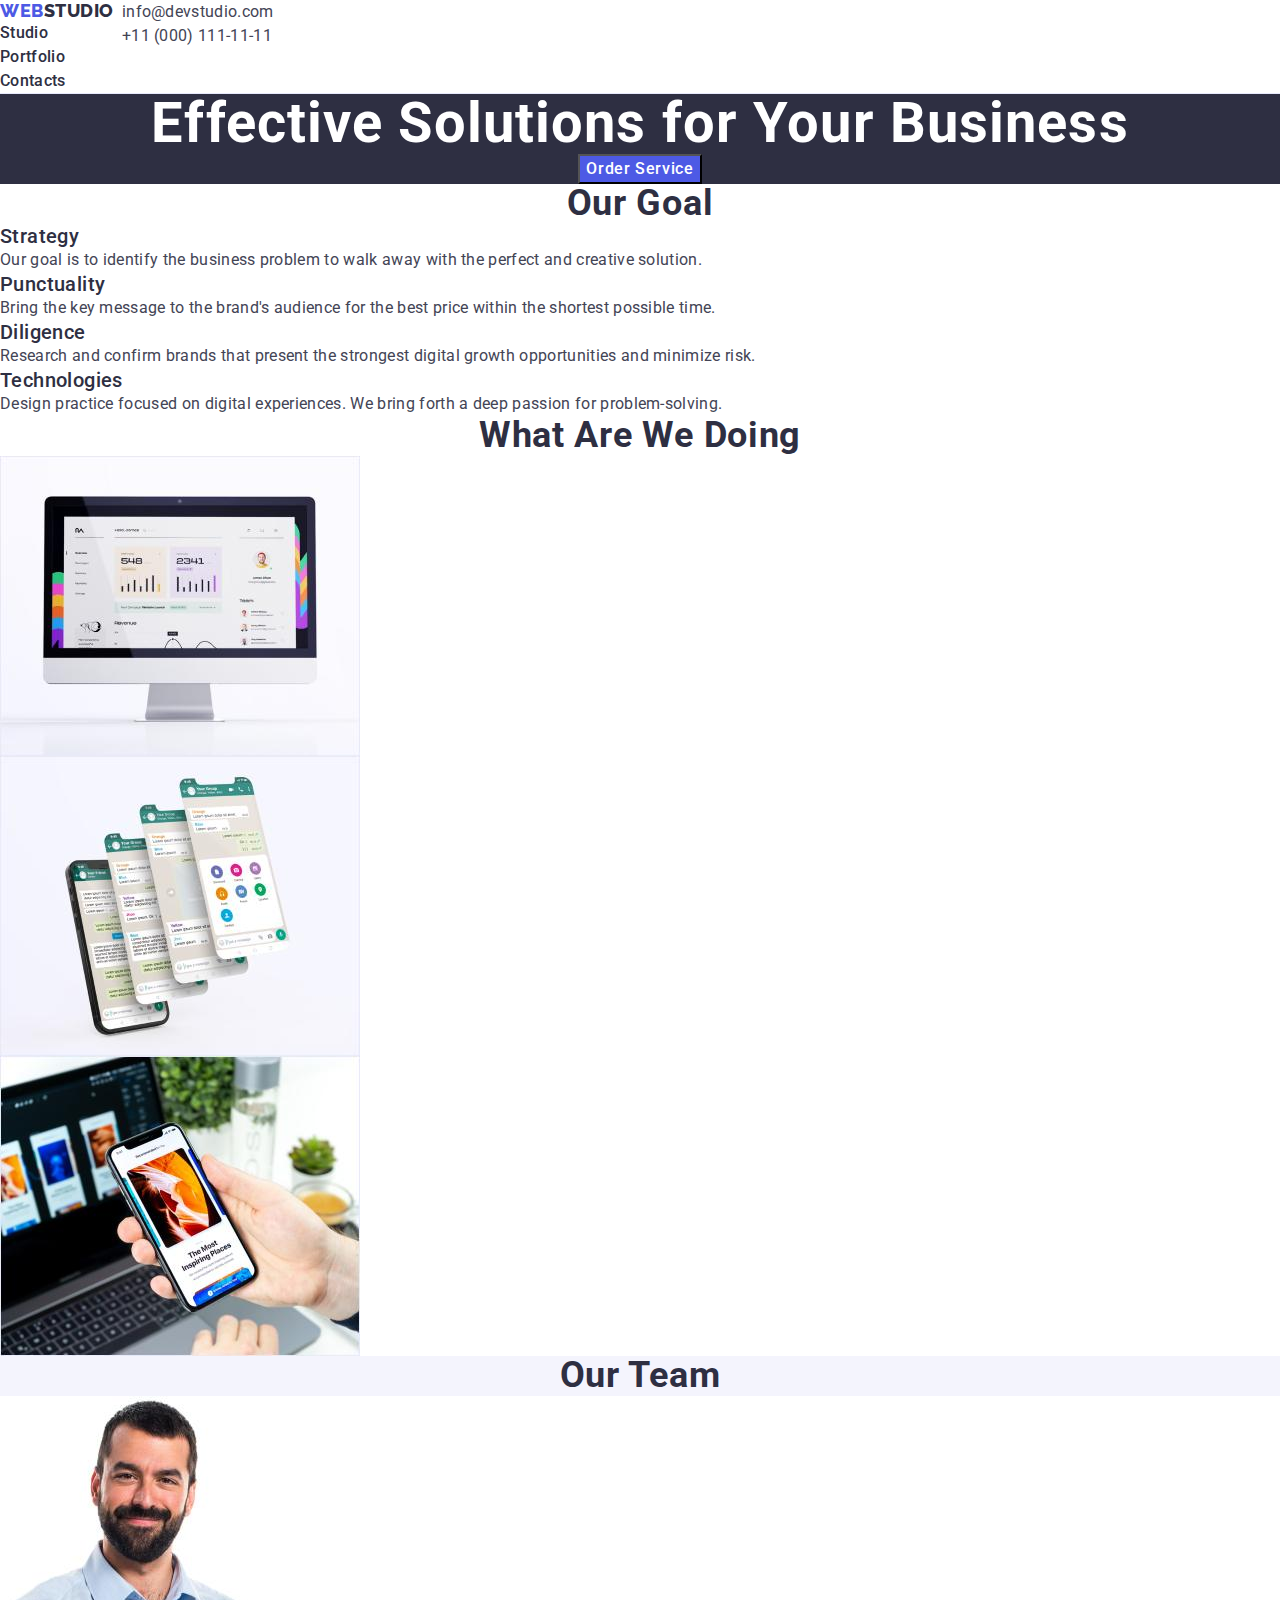
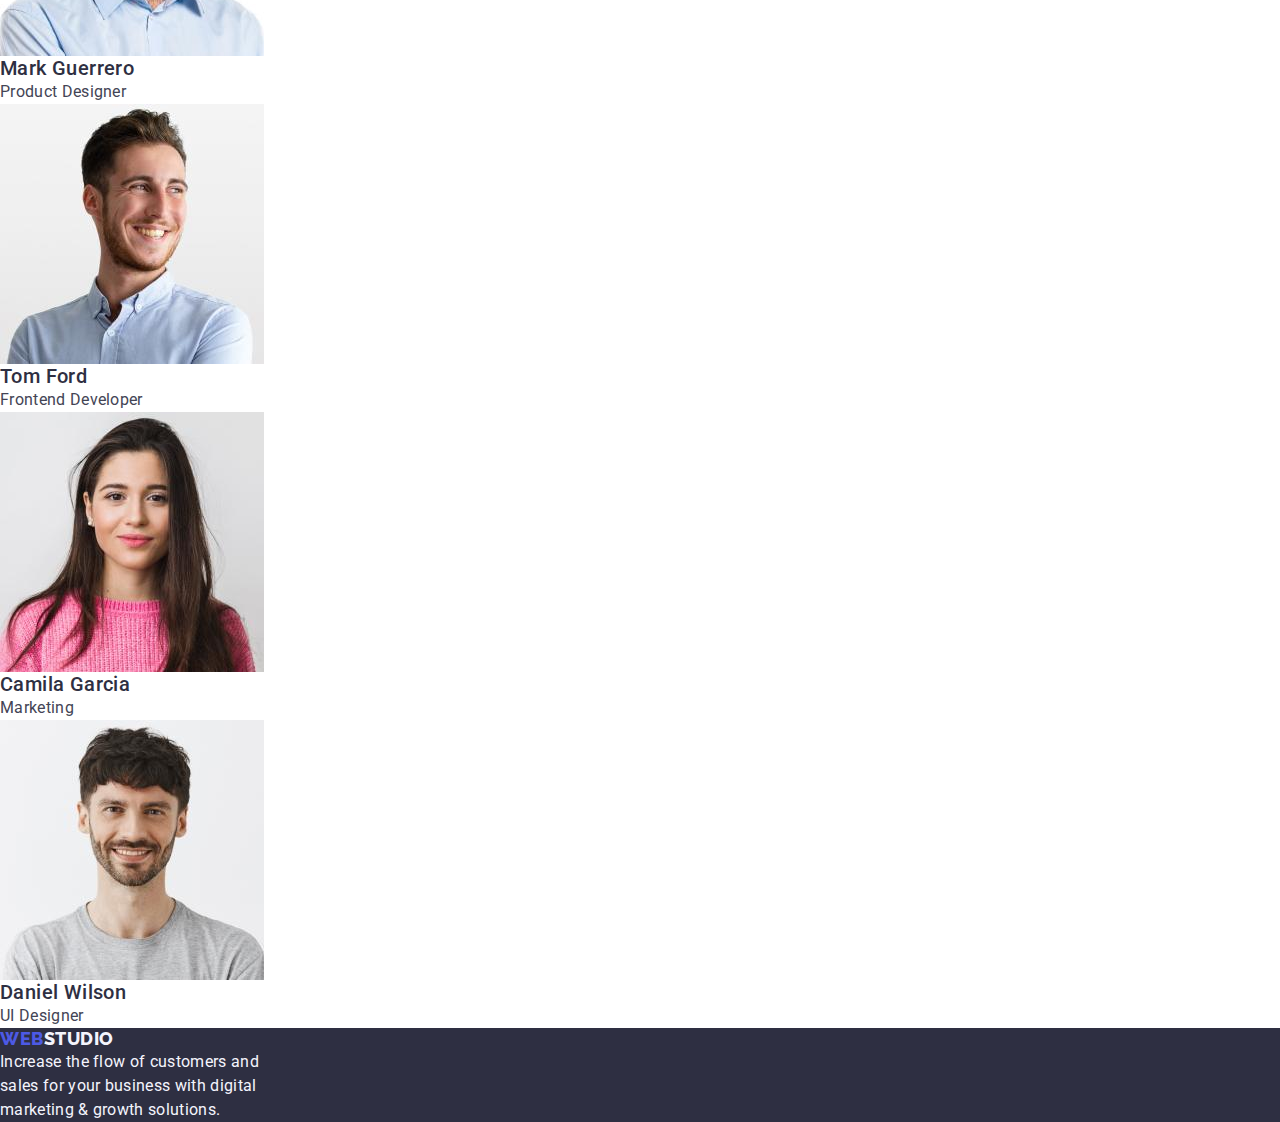
==== index.html @ e7b45175 "test" ====
<!DOCTYPE html>
<html lang="en">
  <head>
    <meta charset="UTF-8" />
    <meta http-equiv="X-UA-Compatible" content="IE=edge" />
    <meta name="viewport" content="width=device-width, initial-scale=1.0" />
    <link rel="preconnect" href="https://fonts.googleapis.com" />
    <link rel="preconnect" href="https://fonts.gstatic.com" crossorigin />
    <link
      href="https://fonts.googleapis.com/css2?family=Raleway:wght@800&family=Roboto:wght@400;500;700;900&display=swap"
      rel="stylesheet"
    />
    <link rel="stylesheet" href="./css/modern-normalize.css" />
    <link rel="stylesheet" href="./css/styles.css" />
    <title>Studio</title>
  </head>
  <body>
    <!-- header -->
    <header>
      <div class="header-navigation-container">
        <nav class="header-nav">
          <!-- logo -->

          <a class="logo-main link" href="./index.html"
            >Web<span class="logo-part-one">Studio</span></a
          >
          <!-- menu -->
          <!-- использовать ли тут меню, или лучше юл? по семантике вроде как лучше меню? -->
          <ul class="list">
            <li class="menu-list">
              <a class="menu-list-properties link" href="./index.html"
                >Studio</a
              >
            </li>
            <li class="menu-list">
              <a class="menu-list-properties link" href="./portfolio.html"
                >Portfolio</a
              >
            </li>
            <li class="menu-list">
              <a class="menu-list-properties link" href="">Contacts</a>
            </li>
          </ul>
        </nav>
        <!-- contacts -->
        <address class="contacts-main">
          <ul class="list">
            <li class="contacts-item">
              <a class="contacts-link link" href="mailto:info@devstudio.com"
                >info@devstudio.com</a
              >
            </li>
            <li class="contacts-item">
              <a class="contacts-link link" href="tel:+110001111111"
                >+11 (000) 111-11-11</a
              >
            </li>
          </ul>
        </address>
      </div>
    </header>

    <!-- block solutions/ welcome page -->
    <main>
      <section class="welcome-page">
        <h1 class="h-one">Effective Solutions for Your Business</h1>
        <!-- <input type="button" value="Order Service" /> -->
        <button class="main-button" type="button">Order Service</button>
      </section>

      <!-- section one goals -->
      <section class="section-one">
        <h2 class="h-two">Our Goal</h2>
        <ul class="list">
          <li>
            <h3 class="h-three">Strategy</h3>
            <p class="goal-p">
              Our goal is to identify the business problem to walk away with the
              perfect and creative solution.
            </p>
          </li>
          <li>
            <h3 class="h-three">Punctuality</h3>
            <p class="goal-p">
              Bring the key message to the brand's audience for the best price
              within the shortest possible time.
            </p>
          </li>
          <li>
            <h3 class="h-three">Diligence</h3>
            <p class="goal-p">
              Research and confirm brands that present the strongest digital
              growth opportunities and minimize risk.
            </p>
          </li>
          <li>
            <h3 class="h-three">Technologies</h3>
            <p class="goal-p">
              Design practice focused on digital experiences. We bring forth a
              deep passion for problem-solving.
            </p>
          </li>
        </ul>
      </section>
      <!-- section two about our job -->
      <!-- по поводу альтов у данных изображений возникают сомнения -->
      <section class="section-two">
        <h2 class="h-two">What are we doing</h2>
        <ul class="images-list list">
          <li class="images-work">
            <img
              src="./images/desktopapp.jpg"
              alt="desktop app"
              width="360"
              height="300"
            />
          </li>
          <li class="images-work">
            <img
              src="./images/mobilesupport.jpg"
              alt="mobile support"
              width="360"
              height="300"
            />
          </li>
          <li class="images-work">
            <img
              src="./images/mobileapp.jpg"
              alt="mobile app"
              width="360"
              height="300"
            />
          </li>
        </ul>
      </section>

      <section class="section-employee">
        <h2 class="h-two">Our Team</h2>
        <ul class="employee-list list">
          <li class="employee-card">
            <img
              src="./images/employeephoto1.jpg"
              alt="Mark Guerrero photo"
              width="264"
              height="260"
            />
            <h3 class="h-three">Mark Guerrero</h3>
            <p class="goal-p">Product Designer</p>
          </li>
          <li class="employee-card">
            <img
              src="./images/employeephoto2.jpg"
              alt="Tom Ford photo"
              width="264"
              height="260"
            />
            <h3 class="h-three">Tom Ford</h3>
            <p class="goal-p">Frontend Developer</p>
          </li>
          <li class="employee-card">
            <img
              src="./images/employeephoto3.jpg"
              alt="Camila Garcia photo"
              width="264"
              height="260"
            />
            <h3 class="h-three">Camila Garcia</h3>
            <p class="goal-p">Marketing</p>
          </li>
          <li class="employee-card">
            <img
              src="./images/employeephoto4.jpg"
              alt="Daniel Wilson photo"
              width="264"
              height="260"
            />
            <h3 class="h-three">Daniel Wilson</h3>
            <p class="goal-p">UI Designer</p>
            <!-- <ul class="social-media-list">
              <li>
                <div class="social-meadia-instagram">
                  <a
                    class="instagram-icon"
                    href="https://www.instagram.com/"
                    target="_blank"
                    ><img src="./images/instagram.svg" alt="instagram logo"
                  /></a>
                </div>
              </li>
              <li>
                <div class="social-meadia-twitter">
                  <a
                    class="instagram-twitter"
                    href="https://www.twitter.com/"
                    target="_blank"
                    ><img src="./images/twitter.svg" alt="twitter logo"
                  /></a>
                </div>
              </li>
              <li>
                <div class="social-meadia-facebook">
                  <a
                    class="instagram-facebook"
                    href="https://www.facebook.com/"
                    target="_blank"
                    ><img src="./images/facebook.svg" alt="facebook logo"
                  /></a>
                </div>
              </li>
              <li>
                <div class="social-meadia-linkedin">
                  <a
                    class="instagram-linkedin"
                    href="https://www.linkedin.com/"
                    target="_blank"
                    ><img src="./images/linkedin.svg" alt="linkedin logo"
                  /></a>
                </div>
              </li>
            </ul> -->
          </li>
        </ul>
      </section>
    </main>

    <footer class="footer-main">
      <a class="logo-main link" href="./index.html"
        >Web<span class="logo-part-one">Studio</span></a
      >

      <p class="footer-text">
        Increase the flow of customers and <br />
        sales for your business with digital <br />
        marketing & growth solutions.
      </p>
    </footer>
  </body>
</html>
---- css/styles.css ----
:root {
  --primary-band-color: #4d5ae5;
  --pressed-state-color: #404bbf;
  --dark-color: #2e2f42;
  --succes-color: #31d0aa;
  --text-color: #434455;
  --subtle-text-color: #8e8f99;
  --accent-color: #e7e9fc;
  --light-color: #f4f4fd;
  --modal-overlay-color: #2e2f4266;
  --hero-background-color: #2e2f42b2;
  --white-background-color: #ffffff;
  --modal-background-color: #fcfcfc;
  --primary-font: "Roboto", sans-serif;
}

body {
  font-family: var(--primary-font);
  color: var(--text-color);
  background-color: var(--white-background-color);
}

.footer-main {
  background-color: var(--dark-color);
}

.footer-text {
  font-size: 16px;
  color: var(--light-color);
  letter-spacing: 0.02em;
  line-height: 1.5;
}

header {
  background-color: var(--white-background-color);
}

.list {
  list-style: none;
}

.link {
  text-decoration: none;
}

.h-one {
  color: var(--white-background-color);
  font-size: 56px;
  line-height: 1.07;
  letter-spacing: 0.02em;
}

.h-two {
  color: var(--dark-color);
  font-size: 36px;
  line-height: 1.11;
  text-transform: capitalize;
  letter-spacing: 0.02em;
  text-align: center;
}

.goal-p {
  color: var(--text-color);
  font-size: 16px;
  line-height: 1.5;
  letter-spacing: 0.02em;
}

.h-three {
  color: var(--dark-color);
  font-size: 20px;
  font-weight: 500;
  line-height: 1.2;
  letter-spacing: 0.02em;
}

.h-two-portfolio {
  color: var(--dark-color);
  font-size: 20px;
  font-weight: 500;
  line-height: 1.2;
  letter-spacing: 0.02em;
}

.welcome-page {
  background-color: var(--dark-color);
  color: var(--white-background-color);
  text-align: center;
}

.main-button {
  font-family: "Roboto", sans-serif;
  font-weight: 500;
  background-color: var(--primary-band-color);
  color: var(--white-background-color);
  font-size: 16px;
  cursor: pointer;
  line-height: 1.5;
  letter-spacing: 0.04em;
}

.main-button:hover,
.main-button:focus {
  background-color: var(--pressed-state-color);
}

.portfolio-button {
  font-family: "Roboto", sans-serif;
  font-weight: 500;
  background-color: var(--light-color);
  color: var(--primary-band-color);
  font-size: 16px;
  cursor: pointer;
  line-height: 1.5;
  letter-spacing: 0.04em;
}

.portfolio-button:hover,
.portfolio-button:focus {
  background-color: var(--pressed-state-color);
  color: var(--white-background-color);
}

.logo-main {
  color: var(--primary-band-color);
  font-family: "Raleway", sans-serif;
  font-size: 18px;
  font-weight: 800;
  text-transform: uppercase;
  line-height: 1.17;
  letter-spacing: 0.03em;
}

header .logo-part-one {
  color: var(--dark-color);
}

footer .logo-part-one {
  color: var(--light-color);
}

.contacts-link {
  color: inherit;
  font-size: 16px;
  line-height: 1.5;
  letter-spacing: 0.02em;
}

.contacts-link:hover,
.contacts-link:focus {
  color: var(--pressed-state-color);
}

.menu-list-properties {
  color: var(--dark-color);
  font-size: 16px;
  font-weight: 500;
  line-height: 1.5;
  letter-spacing: 0.02em;
}

.menu-list-properties:hover,
.menu-list-properties:focus {
  color: var(--pressed-state-color);
}

.section-employee {
  background-color: var(--light-color);
}

.employee-card {
  background-color: var(--white-background-color);
}

.contacts-main {
  font-style: normal;
}

/* hw 3 */
header {
  border-bottom: 1px solid var(--accent-color);
  background: var(--white-background-color);
}

.header-navigation-container {
  display: flex;
  gap: 8px;
}
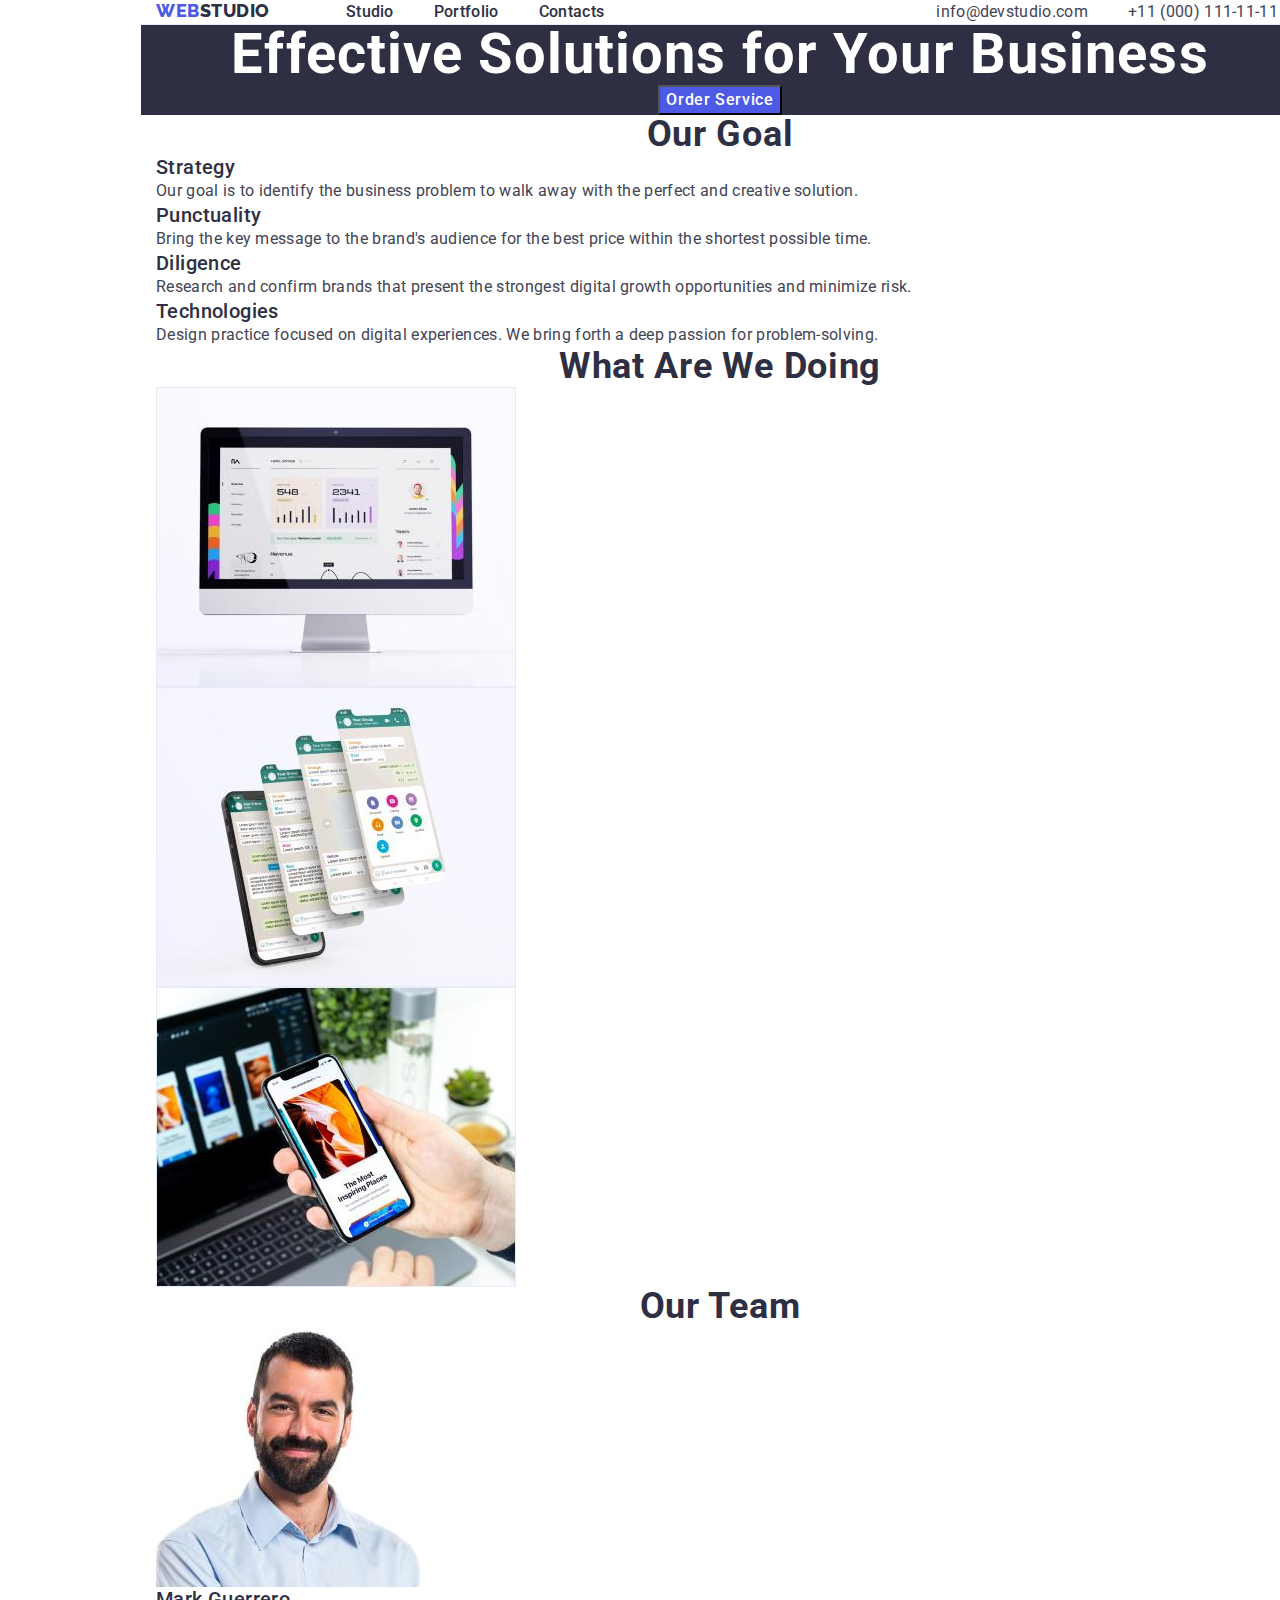
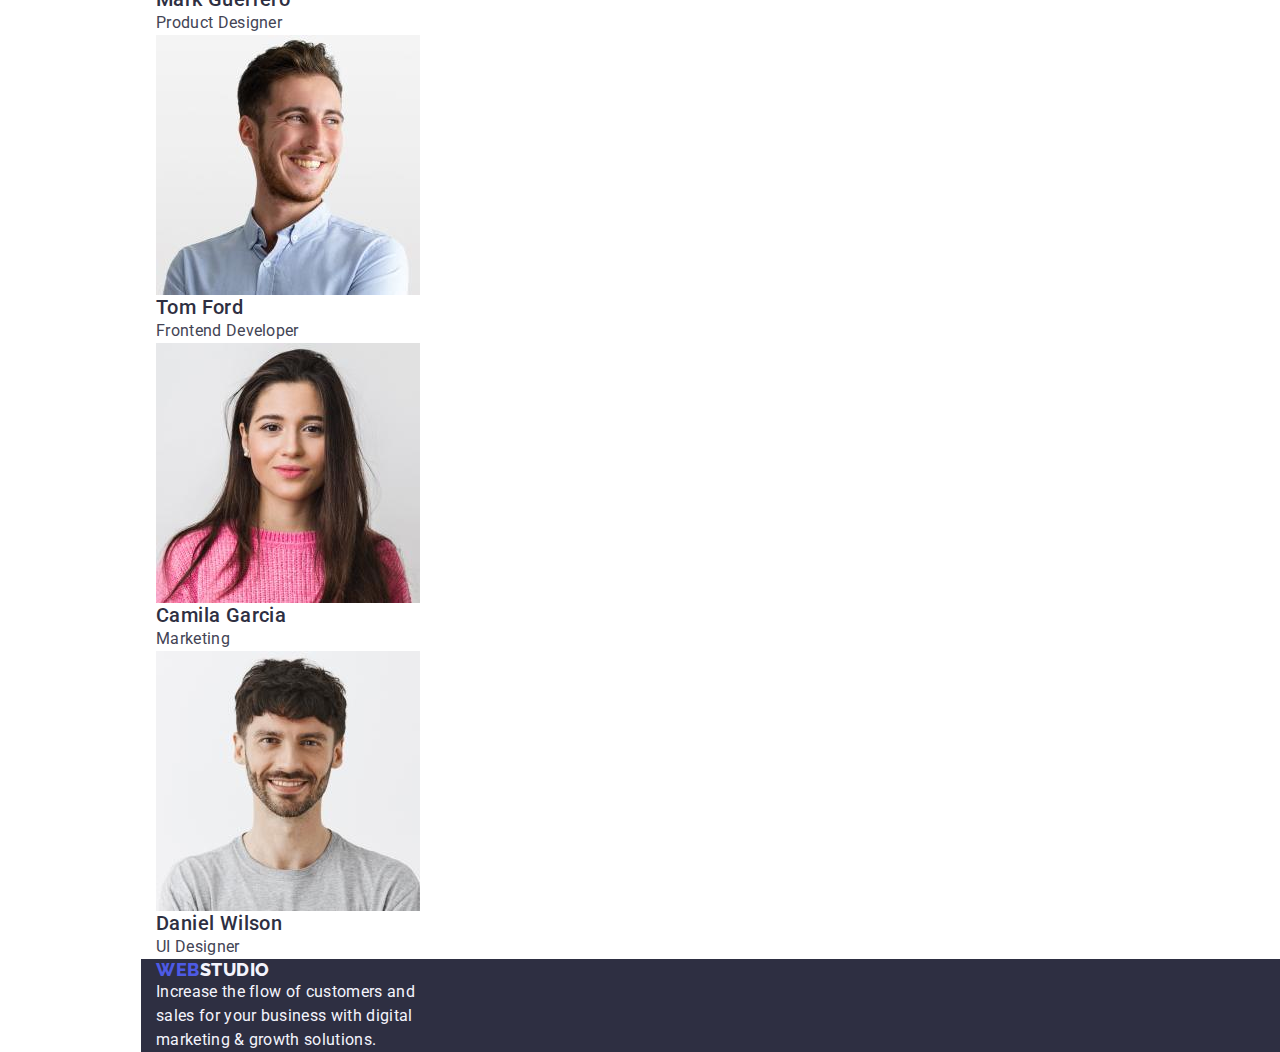
==== commit 96dce877: "test scss" ====
--- a/index.html
+++ b/index.html
@@ -15,168 +15,171 @@
     <title>Studio</title>
   </head>
   <body>
-    <!-- header -->
-    <header>
-      <div class="header-navigation-container">
-        <nav class="header-nav">
-          <!-- logo -->
-
-          <a class="logo-main link" href="./index.html"
-            >Web<span class="logo-part-one">Studio</span></a
-          >
-          <!-- menu -->
-          <!-- использовать ли тут меню, или лучше юл? по семантике вроде как лучше меню? -->
+    <div class="container">
+      <!-- header -->
+      <header>
+        <div class="header-div">
+          <nav class="header-nav">
+            <!-- logo -->
+
+            <a class="header-logo-main link" href="./index.html"
+              >Web<span class="header-logo-part">Studio</span></a
+            >
+            <!-- menu -->
+            <!-- использовать ли тут меню, или лучше юл? по семантике вроде как лучше меню? -->
+            <ul class="list header-list">
+              <li class="header-menu-list">
+                <a class="header-menu-list-properties link" href="./index.html"
+                  >Studio</a
+                >
+              </li>
+              <li class="header-menu-list">
+                <a
+                  class="header-menu-list-properties link"
+                  href="./portfolio.html"
+                  >Portfolio</a
+                >
+              </li>
+              <li class="header-menu-list">
+                <a class="header-menu-list-properties link" href="">Contacts</a>
+              </li>
+            </ul>
+          </nav>
+          <!-- contacts -->
+          <address class="header-contacts">
+            <ul class="list header-contacts-list">
+              <li class="contacts-item">
+                <a class="contacts-link link" href="mailto:info@devstudio.com"
+                  >info@devstudio.com</a
+                >
+              </li>
+              <li class="contacts-item">
+                <a class="contacts-link link" href="tel:+110001111111"
+                  >+11 (000) 111-11-11</a
+                >
+              </li>
+            </ul>
+          </address>
+        </div>
+      </header>
+
+      <!-- block solutions/ welcome page -->
+      <main>
+        <section class="welcome-page">
+          <h1 class="h-one">Effective Solutions for Your Business</h1>
+          <!-- <input type="button" value="Order Service" /> -->
+          <button class="main-button" type="button">Order Service</button>
+        </section>
+
+        <!-- section one goals -->
+        <section class="our-goal">
+          <h2 class="h-two">Our Goal</h2>
           <ul class="list">
-            <li class="menu-list">
-              <a class="menu-list-properties link" href="./index.html"
-                >Studio</a
-              >
-            </li>
-            <li class="menu-list">
-              <a class="menu-list-properties link" href="./portfolio.html"
-                >Portfolio</a
-              >
-            </li>
-            <li class="menu-list">
-              <a class="menu-list-properties link" href="">Contacts</a>
+            <li>
+              <h3 class="h-three">Strategy</h3>
+              <p class="goal-p">
+                Our goal is to identify the business problem to walk away with
+                the perfect and creative solution.
+              </p>
+            </li>
+            <li>
+              <h3 class="h-three">Punctuality</h3>
+              <p class="goal-p">
+                Bring the key message to the brand's audience for the best price
+                within the shortest possible time.
+              </p>
+            </li>
+            <li>
+              <h3 class="h-three">Diligence</h3>
+              <p class="goal-p">
+                Research and confirm brands that present the strongest digital
+                growth opportunities and minimize risk.
+              </p>
+            </li>
+            <li>
+              <h3 class="h-three">Technologies</h3>
+              <p class="goal-p">
+                Design practice focused on digital experiences. We bring forth a
+                deep passion for problem-solving.
+              </p>
             </li>
           </ul>
-        </nav>
-        <!-- contacts -->
-        <address class="contacts-main">
-          <ul class="list">
-            <li class="contacts-item">
-              <a class="contacts-link link" href="mailto:info@devstudio.com"
-                >info@devstudio.com</a
-              >
-            </li>
-            <li class="contacts-item">
-              <a class="contacts-link link" href="tel:+110001111111"
-                >+11 (000) 111-11-11</a
-              >
+        </section>
+        <!-- section two about our job -->
+        <!-- по поводу альтов у данных изображений возникают сомнения -->
+        <section class="section-two">
+          <h2 class="h-two">What are we doing</h2>
+          <ul class="images-list list">
+            <li class="images-work">
+              <img
+                src="./images/desktopapp.jpg"
+                alt="desktop app"
+                width="360"
+                height="300"
+              />
+            </li>
+            <li class="images-work">
+              <img
+                src="./images/mobilesupport.jpg"
+                alt="mobile support"
+                width="360"
+                height="300"
+              />
+            </li>
+            <li class="images-work">
+              <img
+                src="./images/mobileapp.jpg"
+                alt="mobile app"
+                width="360"
+                height="300"
+              />
             </li>
           </ul>
-        </address>
-      </div>
-    </header>
-
-    <!-- block solutions/ welcome page -->
-    <main>
-      <section class="welcome-page">
-        <h1 class="h-one">Effective Solutions for Your Business</h1>
-        <!-- <input type="button" value="Order Service" /> -->
-        <button class="main-button" type="button">Order Service</button>
-      </section>
-
-      <!-- section one goals -->
-      <section class="section-one">
-        <h2 class="h-two">Our Goal</h2>
-        <ul class="list">
-          <li>
-            <h3 class="h-three">Strategy</h3>
-            <p class="goal-p">
-              Our goal is to identify the business problem to walk away with the
-              perfect and creative solution.
-            </p>
-          </li>
-          <li>
-            <h3 class="h-three">Punctuality</h3>
-            <p class="goal-p">
-              Bring the key message to the brand's audience for the best price
-              within the shortest possible time.
-            </p>
-          </li>
-          <li>
-            <h3 class="h-three">Diligence</h3>
-            <p class="goal-p">
-              Research and confirm brands that present the strongest digital
-              growth opportunities and minimize risk.
-            </p>
-          </li>
-          <li>
-            <h3 class="h-three">Technologies</h3>
-            <p class="goal-p">
-              Design practice focused on digital experiences. We bring forth a
-              deep passion for problem-solving.
-            </p>
-          </li>
-        </ul>
-      </section>
-      <!-- section two about our job -->
-      <!-- по поводу альтов у данных изображений возникают сомнения -->
-      <section class="section-two">
-        <h2 class="h-two">What are we doing</h2>
-        <ul class="images-list list">
-          <li class="images-work">
-            <img
-              src="./images/desktopapp.jpg"
-              alt="desktop app"
-              width="360"
-              height="300"
-            />
-          </li>
-          <li class="images-work">
-            <img
-              src="./images/mobilesupport.jpg"
-              alt="mobile support"
-              width="360"
-              height="300"
-            />
-          </li>
-          <li class="images-work">
-            <img
-              src="./images/mobileapp.jpg"
-              alt="mobile app"
-              width="360"
-              height="300"
-            />
-          </li>
-        </ul>
-      </section>
-
-      <section class="section-employee">
-        <h2 class="h-two">Our Team</h2>
-        <ul class="employee-list list">
-          <li class="employee-card">
-            <img
-              src="./images/employeephoto1.jpg"
-              alt="Mark Guerrero photo"
-              width="264"
-              height="260"
-            />
-            <h3 class="h-three">Mark Guerrero</h3>
-            <p class="goal-p">Product Designer</p>
-          </li>
-          <li class="employee-card">
-            <img
-              src="./images/employeephoto2.jpg"
-              alt="Tom Ford photo"
-              width="264"
-              height="260"
-            />
-            <h3 class="h-three">Tom Ford</h3>
-            <p class="goal-p">Frontend Developer</p>
-          </li>
-          <li class="employee-card">
-            <img
-              src="./images/employeephoto3.jpg"
-              alt="Camila Garcia photo"
-              width="264"
-              height="260"
-            />
-            <h3 class="h-three">Camila Garcia</h3>
-            <p class="goal-p">Marketing</p>
-          </li>
-          <li class="employee-card">
-            <img
-              src="./images/employeephoto4.jpg"
-              alt="Daniel Wilson photo"
-              width="264"
-              height="260"
-            />
-            <h3 class="h-three">Daniel Wilson</h3>
-            <p class="goal-p">UI Designer</p>
-            <!-- <ul class="social-media-list">
+        </section>
+
+        <section class="section-employee">
+          <h2 class="h-two">Our Team</h2>
+          <ul class="employee-list list">
+            <li class="employee-card">
+              <img
+                src="./images/employeephoto1.jpg"
+                alt="Mark Guerrero photo"
+                width="264"
+                height="260"
+              />
+              <h3 class="h-three">Mark Guerrero</h3>
+              <p class="goal-p">Product Designer</p>
+            </li>
+            <li class="employee-card">
+              <img
+                src="./images/employeephoto2.jpg"
+                alt="Tom Ford photo"
+                width="264"
+                height="260"
+              />
+              <h3 class="h-three">Tom Ford</h3>
+              <p class="goal-p">Frontend Developer</p>
+            </li>
+            <li class="employee-card">
+              <img
+                src="./images/employeephoto3.jpg"
+                alt="Camila Garcia photo"
+                width="264"
+                height="260"
+              />
+              <h3 class="h-three">Camila Garcia</h3>
+              <p class="goal-p">Marketing</p>
+            </li>
+            <li class="employee-card">
+              <img
+                src="./images/employeephoto4.jpg"
+                alt="Daniel Wilson photo"
+                width="264"
+                height="260"
+              />
+              <h3 class="h-three">Daniel Wilson</h3>
+              <p class="goal-p">UI Designer</p>
+              <!-- <ul class="social-media-list">
               <li>
                 <div class="social-meadia-instagram">
                   <a
@@ -218,21 +221,22 @@
                 </div>
               </li>
             </ul> -->
-          </li>
-        </ul>
-      </section>
-    </main>
-
-    <footer class="footer-main">
-      <a class="logo-main link" href="./index.html"
-        >Web<span class="logo-part-one">Studio</span></a
-      >
-
-      <p class="footer-text">
-        Increase the flow of customers and <br />
-        sales for your business with digital <br />
-        marketing & growth solutions.
-      </p>
-    </footer>
+            </li>
+          </ul>
+        </section>
+      </main>
+
+      <footer class="footer-main">
+        <a class="footer-logo-main link" href="./index.html"
+          >Web<span class="footer-logo-part">Studio</span></a
+        >
+
+        <p class="footer-text">
+          Increase the flow of customers and <br />
+          sales for your business with digital <br />
+          marketing & growth solutions.
+        </p>
+      </footer>
+    </div>
   </body>
 </html>
--- a/css/styles.css
+++ b/css/styles.css
@@ -1,38 +1,108 @@
-:root {
-  --primary-band-color: #4d5ae5;
-  --pressed-state-color: #404bbf;
-  --dark-color: #2e2f42;
-  --succes-color: #31d0aa;
-  --text-color: #434455;
-  --subtle-text-color: #8e8f99;
-  --accent-color: #e7e9fc;
-  --light-color: #f4f4fd;
-  --modal-overlay-color: #2e2f4266;
-  --hero-background-color: #2e2f42b2;
-  --white-background-color: #ffffff;
-  --modal-background-color: #fcfcfc;
-  --primary-font: "Roboto", sans-serif;
+body {
+  font-family: "Roboto", sans-serif;
+  color: #434455;
+  background-color: #ffffff;
+  width: 1440px;
+  margin: 0 auto;
 }
 
-body {
-  font-family: var(--primary-font);
-  color: var(--text-color);
-  background-color: var(--white-background-color);
+.container {
+  -webkit-box-align: center;
+      -ms-flex-align: center;
+          align-items: center;
+  width: 1158px;
+  margin: 0 auto;
+}
+
+section {
+  padding: 0 15px;
+}
+
+header {
+  background-color: #ffffff;
+  border-bottom: 1px solid #e7e9fc;
+}
+header .header-div {
+  display: -webkit-box;
+  display: -ms-flexbox;
+  display: flex;
+  padding: 0 15px;
+}
+header .header-div .header-nav {
+  display: -webkit-box;
+  display: -ms-flexbox;
+  display: flex;
+}
+header .header-div .header-nav .header-list {
+  display: -webkit-box;
+  display: -ms-flexbox;
+  display: flex;
+  margin-left: 76px;
+  margin-right: 332px;
+  gap: 40px;
+}
+header .header-div .header-nav .header-list .header-menu-list-properties {
+  color: #2e2f42;
+  font-size: 16px;
+  font-weight: 500;
+  line-height: 1.5;
+  letter-spacing: 0.02em;
+}
+header .header-div .header-nav .header-list .header-menu-list-properties:hover, header .header-div .header-nav .header-list .header-menu-list-properties:focus {
+  color: #404bbf;
+}
+header .header-div .header-nav .header-logo-main {
+  color: #4d5ae5;
+  font-family: "Raleway", sans-serif;
+  font-size: 18px;
+  font-weight: 800;
+  text-transform: uppercase;
+  line-height: 1.17;
+  letter-spacing: 0.03em;
+}
+header .header-div .header-nav .header-logo-main .header-logo-part {
+  color: #2e2f42;
+}
+header .header-div .header-contacts {
+  font-style: normal;
+}
+header .header-div .header-contacts .header-contacts-list {
+  display: -webkit-box;
+  display: -ms-flexbox;
+  display: flex;
+  gap: 40px;
+}
+header .header-div .header-contacts .header-contacts-list .contacts-link {
+  color: inherit;
+  font-size: 16px;
+  line-height: 1.5;
+  letter-spacing: 0.02em;
+}
+header .header-div .header-contacts .header-contacts-list .contacts-link:hover, header .header-div .header-contacts .header-contacts-list .contacts-link:focus {
+  color: #404bbf;
 }
 
 .footer-main {
-  background-color: var(--dark-color);
+  background-color: #2e2f42;
+  padding: 0 15px;
 }
-
-.footer-text {
+.footer-main .footer-logo-main {
+  color: #4d5ae5;
+  font-family: "Raleway", sans-serif;
+  font-size: 18px;
+  font-weight: 800;
+  text-transform: uppercase;
+  line-height: 1.17;
+  letter-spacing: 0.03em;
+}
+.footer-main .footer-logo-main .footer-logo-part {
+  color: #f4f4fd;
+}
+.footer-main .footer-text {
   font-size: 16px;
-  color: var(--light-color);
+  color: #f4f4fd;
   letter-spacing: 0.02em;
   line-height: 1.5;
-}
-
-header {
-  background-color: var(--white-background-color);
 }
 
 .list {
@@ -44,14 +114,14 @@
 }
 
 .h-one {
-  color: var(--white-background-color);
+  color: #ffffff;
   font-size: 56px;
   line-height: 1.07;
   letter-spacing: 0.02em;
 }
 
 .h-two {
-  color: var(--dark-color);
+  color: #2e2f42;
   font-size: 36px;
   line-height: 1.11;
   text-transform: capitalize;
@@ -60,14 +130,14 @@
 }
 
 .goal-p {
-  color: var(--text-color);
+  color: #434455;
   font-size: 16px;
   line-height: 1.5;
   letter-spacing: 0.02em;
 }
 
 .h-three {
-  color: var(--dark-color);
+  color: #2e2f42;
   font-size: 20px;
   font-weight: 500;
   line-height: 1.2;
@@ -75,114 +145,44 @@
 }
 
 .h-two-portfolio {
-  color: var(--dark-color);
+  color: #2e2f42;
   font-size: 20px;
   font-weight: 500;
   line-height: 1.2;
   letter-spacing: 0.02em;
 }
 
-.welcome-page {
-  background-color: var(--dark-color);
-  color: var(--white-background-color);
-  text-align: center;
-}
-
 .main-button {
   font-family: "Roboto", sans-serif;
   font-weight: 500;
-  background-color: var(--primary-band-color);
-  color: var(--white-background-color);
+  background-color: #4d5ae5;
+  color: #ffffff;
   font-size: 16px;
   cursor: pointer;
   line-height: 1.5;
   letter-spacing: 0.04em;
 }
-
-.main-button:hover,
-.main-button:focus {
-  background-color: var(--pressed-state-color);
+.main-button:hover, .main-button:focus {
+  background-color: #404bbf;
 }
 
 .portfolio-button {
   font-family: "Roboto", sans-serif;
   font-weight: 500;
-  background-color: var(--light-color);
-  color: var(--primary-band-color);
+  background-color: #f4f4fd;
+  color: #4d5ae5;
   font-size: 16px;
   cursor: pointer;
   line-height: 1.5;
   letter-spacing: 0.04em;
 }
-
-.portfolio-button:hover,
-.portfolio-button:focus {
-  background-color: var(--pressed-state-color);
-  color: var(--white-background-color);
+.portfolio-button:hover, .portfolio-button:focus {
+  background-color: #404bbf;
+  color: #ffffff;
 }
 
-.logo-main {
-  color: var(--primary-band-color);
-  font-family: "Raleway", sans-serif;
-  font-size: 18px;
-  font-weight: 800;
-  text-transform: uppercase;
-  line-height: 1.17;
-  letter-spacing: 0.03em;
-}
-
-header .logo-part-one {
-  color: var(--dark-color);
-}
-
-footer .logo-part-one {
-  color: var(--light-color);
-}
-
-.contacts-link {
-  color: inherit;
-  font-size: 16px;
-  line-height: 1.5;
-  letter-spacing: 0.02em;
-}
-
-.contacts-link:hover,
-.contacts-link:focus {
-  color: var(--pressed-state-color);
-}
-
-.menu-list-properties {
-  color: var(--dark-color);
-  font-size: 16px;
-  font-weight: 500;
-  line-height: 1.5;
-  letter-spacing: 0.02em;
-}
-
-.menu-list-properties:hover,
-.menu-list-properties:focus {
-  color: var(--pressed-state-color);
-}
-
-.section-employee {
-  background-color: var(--light-color);
-}
-
-.employee-card {
-  background-color: var(--white-background-color);
-}
-
-.contacts-main {
-  font-style: normal;
-}
-
-/* hw 3 */
-header {
-  border-bottom: 1px solid var(--accent-color);
-  background: var(--white-background-color);
-}
-
-.header-navigation-container {
-  display: flex;
-  gap: 8px;
-}
+.welcome-page {
+  background-color: #2e2f42;
+  color: #ffffff;
+  text-align: center;
+}/*# sourceMappingURL=styles.css.map */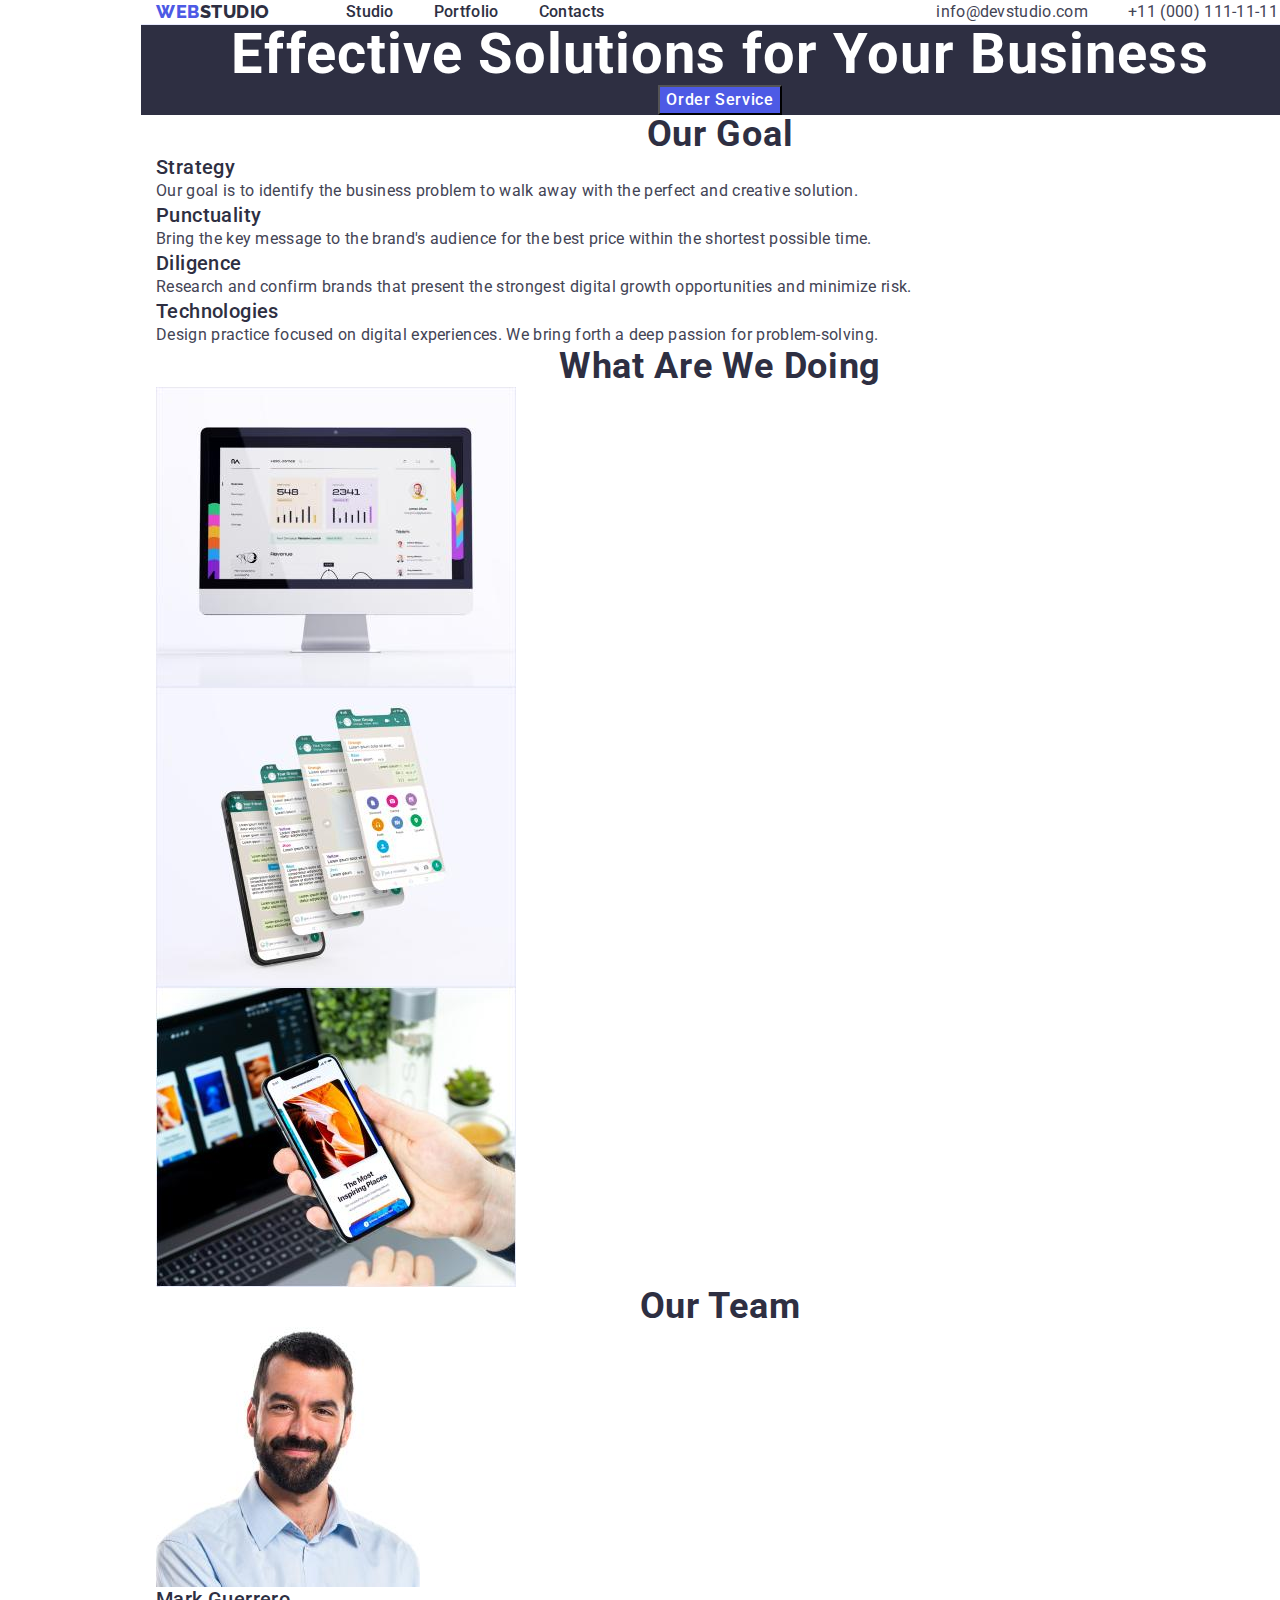
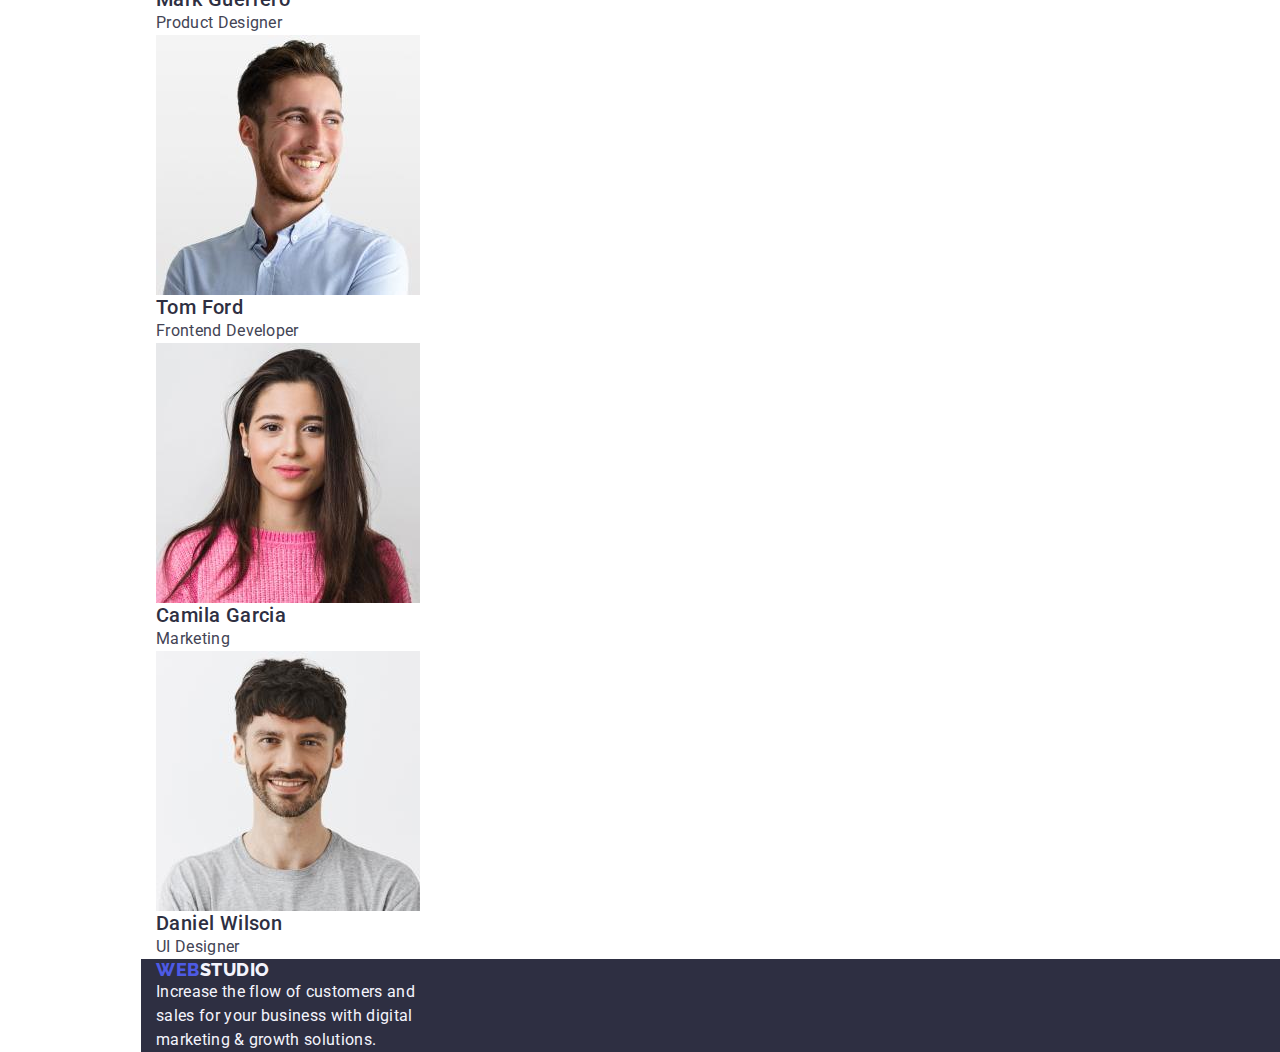
==== commit ff63ae92: "test" ====
--- a/index.html
+++ b/index.html
@@ -10,15 +10,15 @@
       href="https://fonts.googleapis.com/css2?family=Raleway:wght@800&family=Roboto:wght@400;500;700;900&display=swap"
       rel="stylesheet"
     />
-    <link rel="stylesheet" href="./css/modern-normalize.css" />
+    <link rel="stylesheet" href="./css/modern-normalize.min.css" />
     <link rel="stylesheet" href="./css/styles.css" />
     <title>Studio</title>
   </head>
   <body>
     <div class="container">
       <!-- header -->
-      <header>
-        <div class="header-div">
+      <header class="header">
+        <div class="header-div container">
           <nav class="header-nav">
             <!-- logo -->
 
--- a/css/styles.css
+++ b/css/styles.css
@@ -18,40 +18,43 @@
   padding: 0 15px;
 }
 
-header {
+.header {
   background-color: #ffffff;
   border-bottom: 1px solid #e7e9fc;
 }
-header .header-div {
+.header .header-div {
   display: -webkit-box;
   display: -ms-flexbox;
   display: flex;
   padding: 0 15px;
 }
-header .header-div .header-nav {
+.header .header-div .header-nav {
   display: -webkit-box;
   display: -ms-flexbox;
   display: flex;
+  -webkit-box-align: center;
+      -ms-flex-align: center;
+          align-items: center;
 }
-header .header-div .header-nav .header-list {
+.header .header-div .header-nav .header-list {
   display: -webkit-box;
   display: -ms-flexbox;
   display: flex;
-  margin-left: 76px;
   margin-right: 332px;
   gap: 40px;
 }
-header .header-div .header-nav .header-list .header-menu-list-properties {
+.header .header-div .header-nav .header-list .header-menu-list-properties {
   color: #2e2f42;
   font-size: 16px;
   font-weight: 500;
   line-height: 1.5;
   letter-spacing: 0.02em;
+  padding: 24px 0;
 }
-header .header-div .header-nav .header-list .header-menu-list-properties:hover, header .header-div .header-nav .header-list .header-menu-list-properties:focus {
+.header .header-div .header-nav .header-list .header-menu-list-properties:hover, .header .header-div .header-nav .header-list .header-menu-list-properties:focus {
   color: #404bbf;
 }
-header .header-div .header-nav .header-logo-main {
+.header .header-div .header-nav .header-logo-main {
   color: #4d5ae5;
   font-family: "Raleway", sans-serif;
   font-size: 18px;
@@ -59,26 +62,27 @@
   text-transform: uppercase;
   line-height: 1.17;
   letter-spacing: 0.03em;
+  margin-right: 76px;
 }
-header .header-div .header-nav .header-logo-main .header-logo-part {
+.header .header-div .header-nav .header-logo-main .header-logo-part {
   color: #2e2f42;
 }
-header .header-div .header-contacts {
+.header .header-div .header-contacts {
   font-style: normal;
 }
-header .header-div .header-contacts .header-contacts-list {
+.header .header-div .header-contacts .header-contacts-list {
   display: -webkit-box;
   display: -ms-flexbox;
   display: flex;
   gap: 40px;
 }
-header .header-div .header-contacts .header-contacts-list .contacts-link {
+.header .header-div .header-contacts .header-contacts-list .contacts-link {
   color: inherit;
   font-size: 16px;
   line-height: 1.5;
   letter-spacing: 0.02em;
 }
-header .header-div .header-contacts .header-contacts-list .contacts-link:hover, header .header-div .header-contacts .header-contacts-list .contacts-link:focus {
+.header .header-div .header-contacts .header-contacts-list .contacts-link:hover, .header .header-div .header-contacts .header-contacts-list .contacts-link:focus {
   color: #404bbf;
 }
 
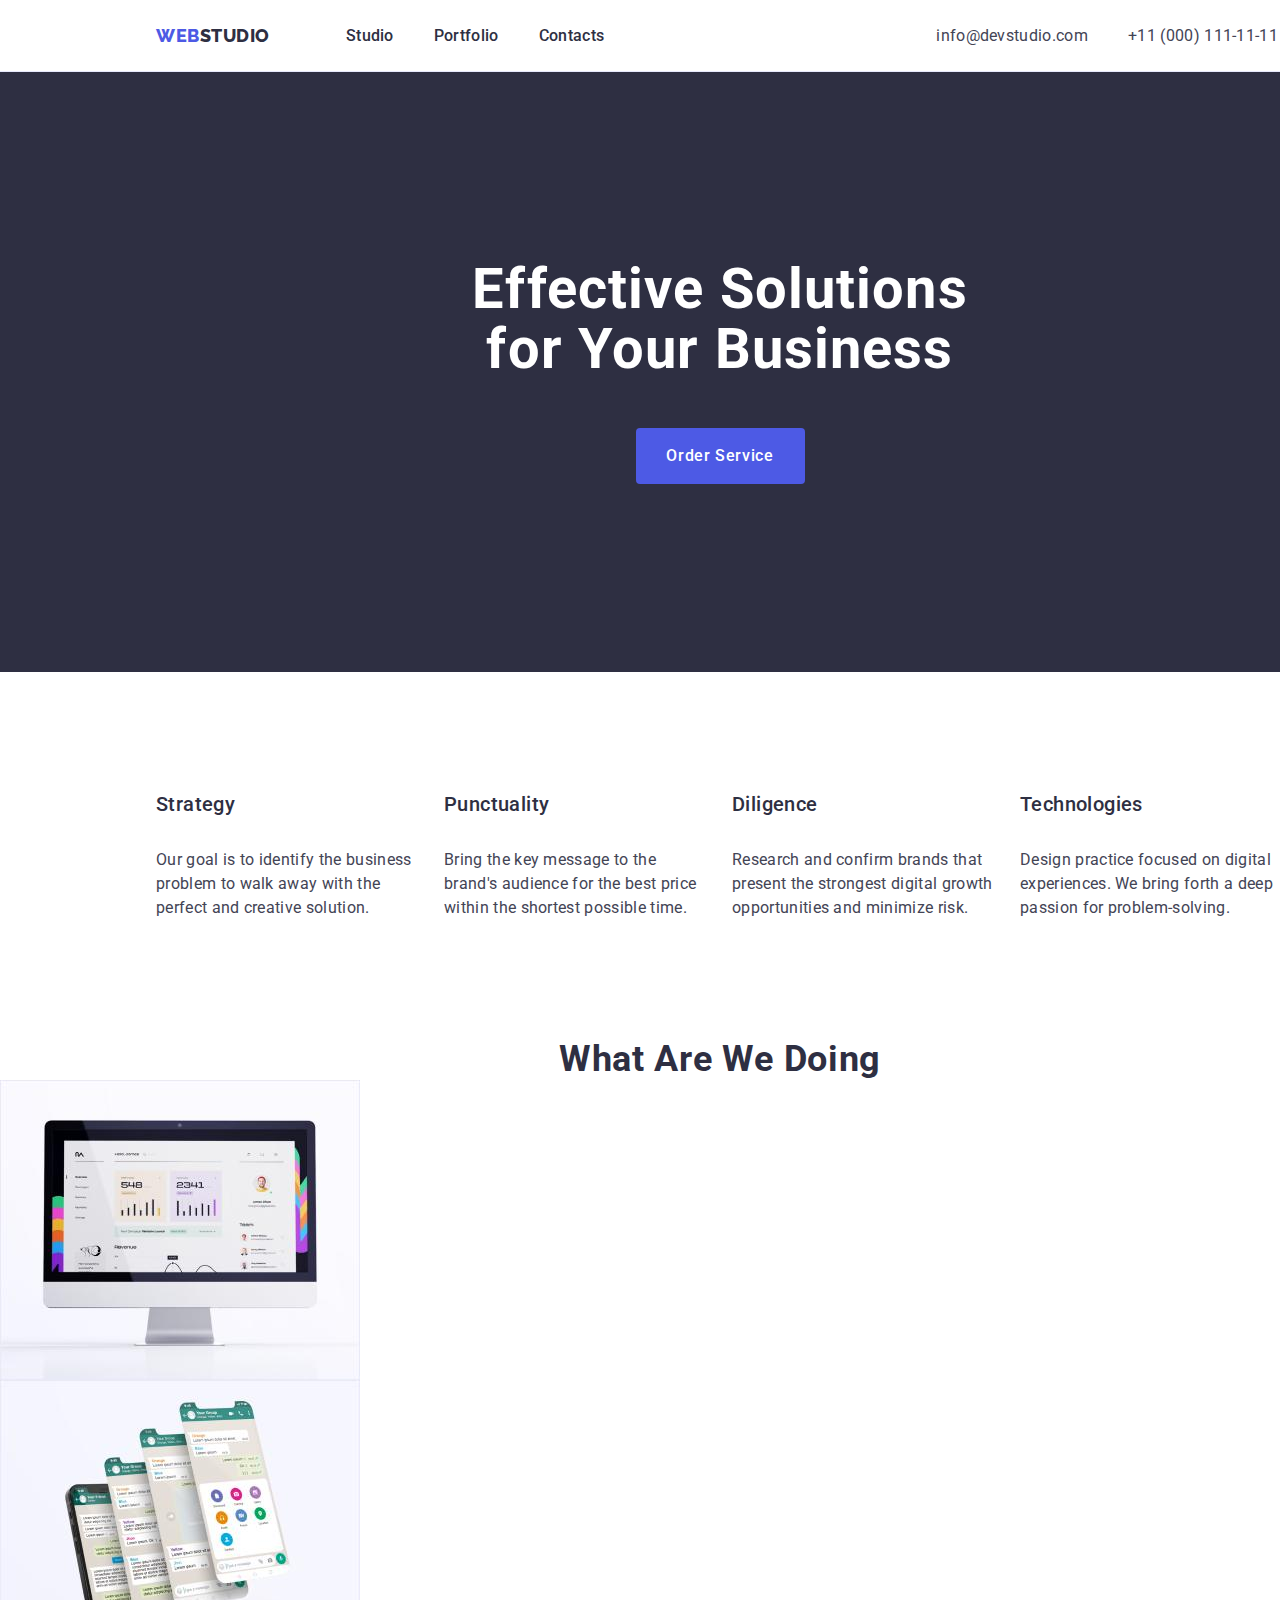
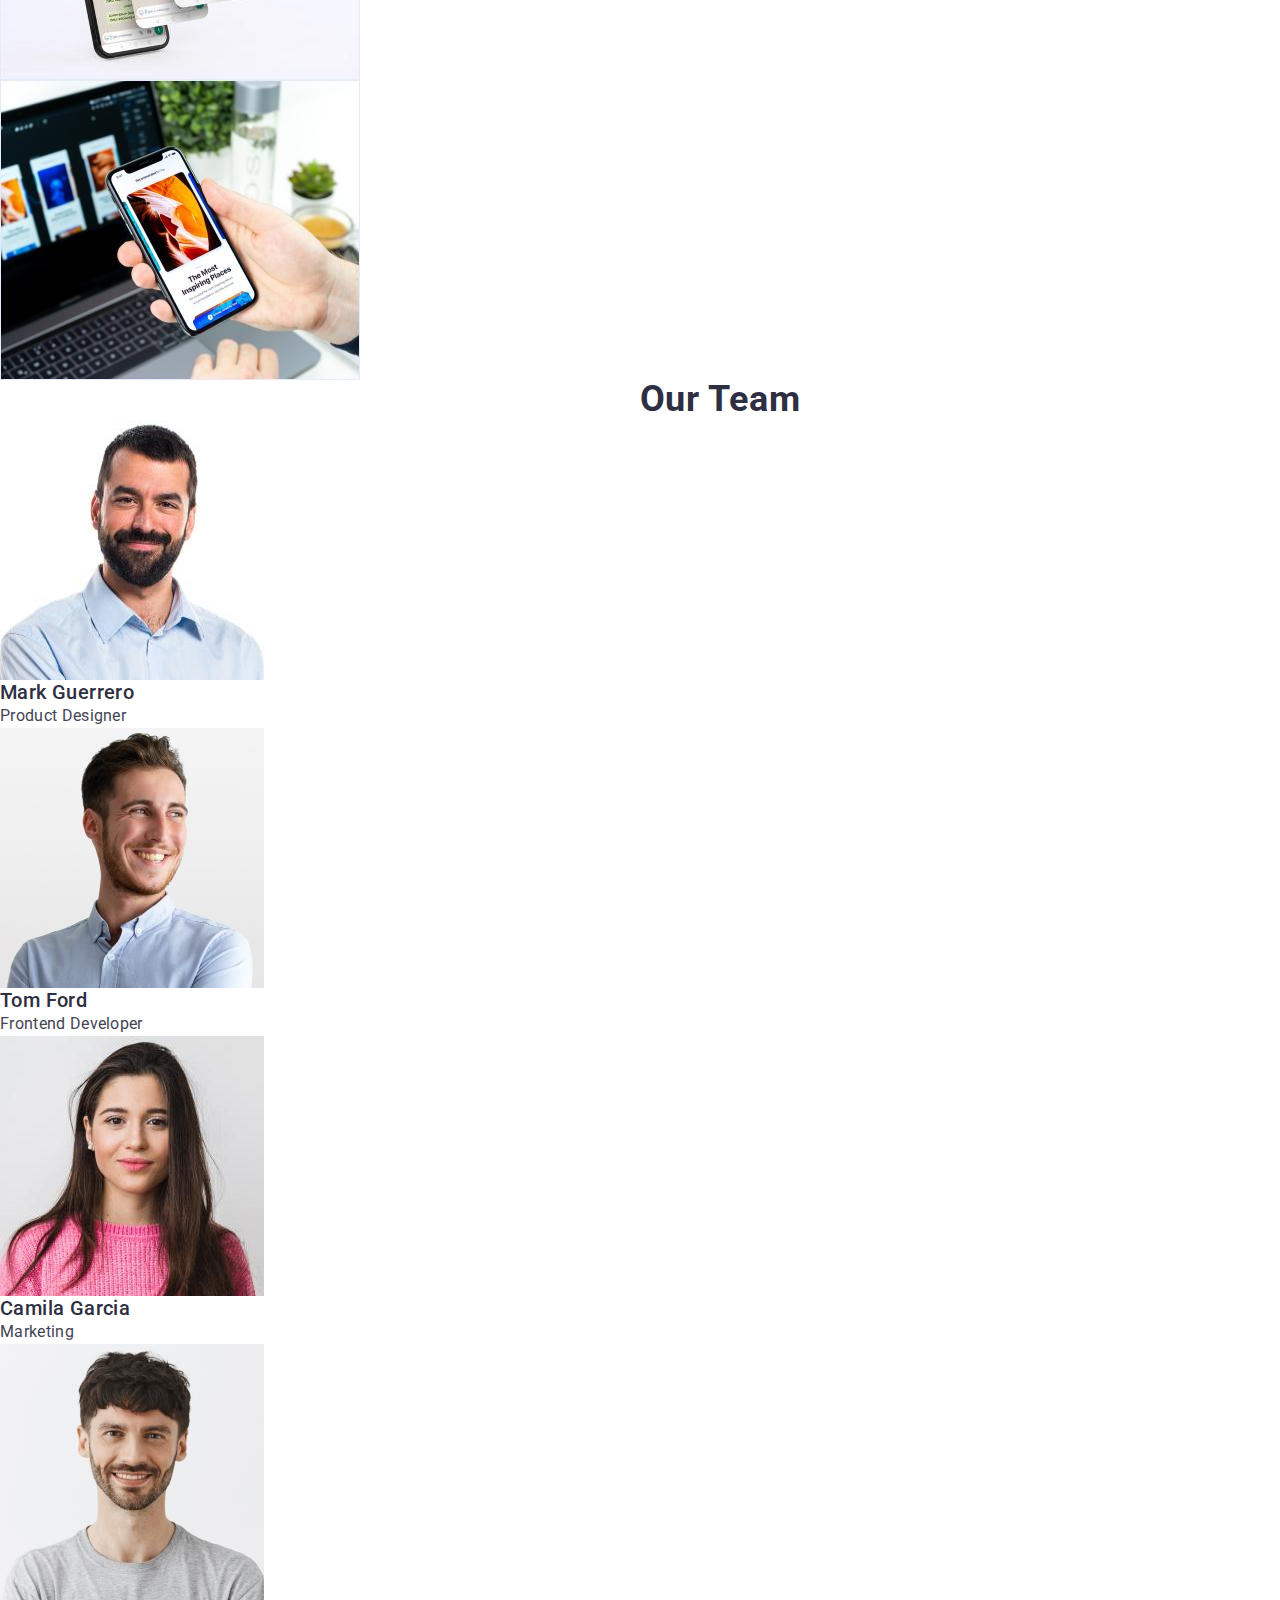
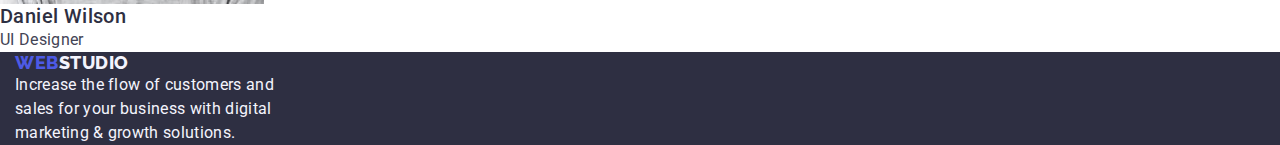
==== commit 194821a7: "test" ====
--- a/index.html
+++ b/index.html
@@ -15,88 +15,91 @@
     <title>Studio</title>
   </head>
   <body>
-    <div class="container">
-      <!-- header -->
-      <header class="header">
-        <div class="header-div container">
-          <nav class="header-nav">
-            <!-- logo -->
-
-            <a class="header-logo-main link" href="./index.html"
-              >Web<span class="header-logo-part">Studio</span></a
-            >
-            <!-- menu -->
-            <!-- использовать ли тут меню, или лучше юл? по семантике вроде как лучше меню? -->
-            <ul class="list header-list">
-              <li class="header-menu-list">
-                <a class="header-menu-list-properties link" href="./index.html"
-                  >Studio</a
-                >
-              </li>
-              <li class="header-menu-list">
-                <a
-                  class="header-menu-list-properties link"
-                  href="./portfolio.html"
-                  >Portfolio</a
-                >
-              </li>
-              <li class="header-menu-list">
-                <a class="header-menu-list-properties link" href="">Contacts</a>
-              </li>
-            </ul>
-          </nav>
-          <!-- contacts -->
-          <address class="header-contacts">
-            <ul class="list header-contacts-list">
-              <li class="contacts-item">
-                <a class="contacts-link link" href="mailto:info@devstudio.com"
-                  >info@devstudio.com</a
-                >
-              </li>
-              <li class="contacts-item">
-                <a class="contacts-link link" href="tel:+110001111111"
-                  >+11 (000) 111-11-11</a
-                >
-              </li>
-            </ul>
-          </address>
-        </div>
-      </header>
-
-      <!-- block solutions/ welcome page -->
-      <main>
-        <section class="welcome-page">
+    <!-- <div class="container"> -->
+    <!-- header -->
+    <header class="header">
+      <div class="header-div container">
+        <nav class="header-nav">
+          <!-- logo -->
+
+          <a class="header-logo-main link" href="./index.html"
+            >Web<span class="header-logo-part">Studio</span></a
+          >
+          <!-- menu -->
+          <!-- использовать ли тут меню, или лучше юл? по семантике вроде как лучше меню? -->
+          <ul class="list header-list">
+            <li class="header-menu-list">
+              <a class="header-menu-list-properties link" href="./index.html"
+                >Studio</a
+              >
+            </li>
+            <li class="header-menu-list">
+              <a
+                class="header-menu-list-properties link"
+                href="./portfolio.html"
+                >Portfolio</a
+              >
+            </li>
+            <li class="header-menu-list">
+              <a class="header-menu-list-properties link" href="">Contacts</a>
+            </li>
+          </ul>
+        </nav>
+        <!-- contacts -->
+        <address class="header-contacts">
+          <ul class="list header-contacts-list">
+            <li class="contacts-item">
+              <a class="contacts-link link" href="mailto:info@devstudio.com"
+                >info@devstudio.com</a
+              >
+            </li>
+            <li class="contacts-item">
+              <a class="contacts-link link" href="tel:+110001111111"
+                >+11 (000) 111-11-11</a
+              >
+            </li>
+          </ul>
+        </address>
+      </div>
+    </header>
+
+    <!-- block solutions/ welcome page -->
+    <main>
+      <section class="welcome-page">
+        <div class="container hero">
           <h1 class="h-one">Effective Solutions for Your Business</h1>
           <!-- <input type="button" value="Order Service" /> -->
           <button class="main-button" type="button">Order Service</button>
-        </section>
-
-        <!-- section one goals -->
-        <section class="our-goal">
-          <h2 class="h-two">Our Goal</h2>
-          <ul class="list">
-            <li>
+        </div>
+      </section>
+
+      <!-- section one goals -->
+      <section class="our-goal">
+        <div class="goal-container container">
+          <h2 class="h-two visually-hidden">Our Goal</h2>
+          <ul class="goal-list list">
+            <li class="goal-list-li">
               <h3 class="h-three">Strategy</h3>
               <p class="goal-p">
                 Our goal is to identify the business problem to walk away with
                 the perfect and creative solution.
               </p>
             </li>
-            <li>
+            <li class="goal-list-li">
               <h3 class="h-three">Punctuality</h3>
               <p class="goal-p">
                 Bring the key message to the brand's audience for the best price
                 within the shortest possible time.
               </p>
             </li>
-            <li>
+            <li class="goal-list-li">
               <h3 class="h-three">Diligence</h3>
               <p class="goal-p">
                 Research and confirm brands that present the strongest digital
                 growth opportunities and minimize risk.
               </p>
             </li>
-            <li>
+            <li class="goal-list-li">
               <h3 class="h-three">Technologies</h3>
               <p class="goal-p">
                 Design practice focused on digital experiences. We bring forth a
@@ -104,82 +107,83 @@
               </p>
             </li>
           </ul>
-        </section>
-        <!-- section two about our job -->
-        <!-- по поводу альтов у данных изображений возникают сомнения -->
-        <section class="section-two">
-          <h2 class="h-two">What are we doing</h2>
-          <ul class="images-list list">
-            <li class="images-work">
-              <img
-                src="./images/desktopapp.jpg"
-                alt="desktop app"
-                width="360"
-                height="300"
-              />
-            </li>
-            <li class="images-work">
-              <img
-                src="./images/mobilesupport.jpg"
-                alt="mobile support"
-                width="360"
-                height="300"
-              />
-            </li>
-            <li class="images-work">
-              <img
-                src="./images/mobileapp.jpg"
-                alt="mobile app"
-                width="360"
-                height="300"
-              />
-            </li>
-          </ul>
-        </section>
-
-        <section class="section-employee">
-          <h2 class="h-two">Our Team</h2>
-          <ul class="employee-list list">
-            <li class="employee-card">
-              <img
-                src="./images/employeephoto1.jpg"
-                alt="Mark Guerrero photo"
-                width="264"
-                height="260"
-              />
-              <h3 class="h-three">Mark Guerrero</h3>
-              <p class="goal-p">Product Designer</p>
-            </li>
-            <li class="employee-card">
-              <img
-                src="./images/employeephoto2.jpg"
-                alt="Tom Ford photo"
-                width="264"
-                height="260"
-              />
-              <h3 class="h-three">Tom Ford</h3>
-              <p class="goal-p">Frontend Developer</p>
-            </li>
-            <li class="employee-card">
-              <img
-                src="./images/employeephoto3.jpg"
-                alt="Camila Garcia photo"
-                width="264"
-                height="260"
-              />
-              <h3 class="h-three">Camila Garcia</h3>
-              <p class="goal-p">Marketing</p>
-            </li>
-            <li class="employee-card">
-              <img
-                src="./images/employeephoto4.jpg"
-                alt="Daniel Wilson photo"
-                width="264"
-                height="260"
-              />
-              <h3 class="h-three">Daniel Wilson</h3>
-              <p class="goal-p">UI Designer</p>
-              <!-- <ul class="social-media-list">
+        </div>
+      </section>
+      <!-- section two about our job -->
+      <!-- по поводу альтов у данных изображений возникают сомнения -->
+      <section class="section-two">
+        <h2 class="h-two">What are we doing</h2>
+        <ul class="images-list list">
+          <li class="images-work">
+            <img
+              src="./images/desktopapp.jpg"
+              alt="desktop app"
+              width="360"
+              height="300"
+            />
+          </li>
+          <li class="images-work">
+            <img
+              src="./images/mobilesupport.jpg"
+              alt="mobile support"
+              width="360"
+              height="300"
+            />
+          </li>
+          <li class="images-work">
+            <img
+              src="./images/mobileapp.jpg"
+              alt="mobile app"
+              width="360"
+              height="300"
+            />
+          </li>
+        </ul>
+      </section>
+
+      <section class="section-employee">
+        <h2 class="h-two">Our Team</h2>
+        <ul class="employee-list list">
+          <li class="employee-card">
+            <img
+              src="./images/employeephoto1.jpg"
+              alt="Mark Guerrero photo"
+              width="264"
+              height="260"
+            />
+            <h3 class="h-three">Mark Guerrero</h3>
+            <p class="goal-p">Product Designer</p>
+          </li>
+          <li class="employee-card">
+            <img
+              src="./images/employeephoto2.jpg"
+              alt="Tom Ford photo"
+              width="264"
+              height="260"
+            />
+            <h3 class="h-three">Tom Ford</h3>
+            <p class="goal-p">Frontend Developer</p>
+          </li>
+          <li class="employee-card">
+            <img
+              src="./images/employeephoto3.jpg"
+              alt="Camila Garcia photo"
+              width="264"
+              height="260"
+            />
+            <h3 class="h-three">Camila Garcia</h3>
+            <p class="goal-p">Marketing</p>
+          </li>
+          <li class="employee-card">
+            <img
+              src="./images/employeephoto4.jpg"
+              alt="Daniel Wilson photo"
+              width="264"
+              height="260"
+            />
+            <h3 class="h-three">Daniel Wilson</h3>
+            <p class="goal-p">UI Designer</p>
+            <!-- <ul class="social-media-list">
               <li>
                 <div class="social-meadia-instagram">
                   <a
@@ -221,22 +225,22 @@
                 </div>
               </li>
             </ul> -->
-            </li>
-          </ul>
-        </section>
-      </main>
-
-      <footer class="footer-main">
-        <a class="footer-logo-main link" href="./index.html"
-          >Web<span class="footer-logo-part">Studio</span></a
-        >
-
-        <p class="footer-text">
-          Increase the flow of customers and <br />
-          sales for your business with digital <br />
-          marketing & growth solutions.
-        </p>
-      </footer>
-    </div>
+          </li>
+        </ul>
+      </section>
+    </main>
+
+    <footer class="footer-main">
+      <a class="footer-logo-main link" href="./index.html"
+        >Web<span class="footer-logo-part">Studio</span></a
+      >
+
+      <p class="footer-text">
+        Increase the flow of customers and <br />
+        sales for your business with digital <br />
+        marketing & growth solutions.
+      </p>
+    </footer>
+    <!-- </div> -->
   </body>
 </html>
--- a/css/styles.css
+++ b/css/styles.css
@@ -14,13 +14,16 @@
   margin: 0 auto;
 }
 
-section {
-  padding: 0 15px;
-}
-
 .header {
   background-color: #ffffff;
   border-bottom: 1px solid #e7e9fc;
+  height: 72px;
+  display: -webkit-box;
+  display: -ms-flexbox;
+  display: flex;
+  -webkit-box-pack: center;
+      -ms-flex-pack: center;
+          justify-content: center;
 }
 .header .header-div {
   display: -webkit-box;
@@ -42,6 +45,9 @@
   display: flex;
   margin-right: 332px;
   gap: 40px;
+  -webkit-box-align: start;
+      -ms-flex-align: start;
+          align-items: flex-start;
 }
 .header .header-div .header-nav .header-list .header-menu-list-properties {
   color: #2e2f42;
@@ -165,6 +171,7 @@
   cursor: pointer;
   line-height: 1.5;
   letter-spacing: 0.04em;
+  height: 56px;
 }
 .main-button:hover, .main-button:focus {
   background-color: #404bbf;
@@ -186,7 +193,76 @@
 }
 
 .welcome-page {
+  display: -webkit-box;
+  display: -ms-flexbox;
+  display: flex;
+  -ms-flex-negative: 0;
+      flex-shrink: 0;
+  width: 1440px;
   background-color: #2e2f42;
   color: #ffffff;
+  padding: 188px 0;
   text-align: center;
+}
+.welcome-page .h-one {
+  max-width: 496px;
+  margin: 0 auto;
+}
+.welcome-page .main-button {
+  display: block;
+  min-width: 169px;
+  border: none;
+  border-radius: 4px;
+  margin: 48px auto 0;
+}
+
+.visually-hidden {
+  position: absolute;
+  width: 1px;
+  height: 1px;
+  padding: 0;
+  margin: -1px;
+  overflow: hidden;
+  clip: rect(0, 0, 0, 0);
+  white-space: nowrap;
+  border: 0;
+}
+
+.our-goal {
+  padding: 120px 0;
+}
+.our-goal .goal-container {
+  display: -webkit-box;
+  display: -ms-flexbox;
+  display: flex;
+  padding: 0 15px;
+}
+.our-goal .goal-container .goal-list {
+  display: -webkit-box;
+  display: -ms-flexbox;
+  display: flex;
+  gap: 24px;
+  -webkit-box-orient: horizontal;
+  -webkit-box-direction: normal;
+      -ms-flex-direction: row;
+          flex-direction: row;
+}
+.our-goal .goal-container .goal-list .goal-list-li {
+  display: -webkit-box;
+  display: -ms-flexbox;
+  display: flex;
+  width: calc((100% - 72px) / 4);
+  -webkit-box-orient: vertical;
+  -webkit-box-direction: normal;
+      -ms-flex-direction: column;
+          flex-direction: column;
+  -webkit-box-align: start;
+      -ms-flex-align: start;
+          align-items: flex-start;
+  -ms-flex-negative: 0;
+      flex-shrink: 0;
+  gap: 24px;
+}
+.our-goal .goal-container .goal-list .goal-list-li .goal-p {
+  margin-top: 8px;
 }/*# sourceMappingURL=styles.css.map */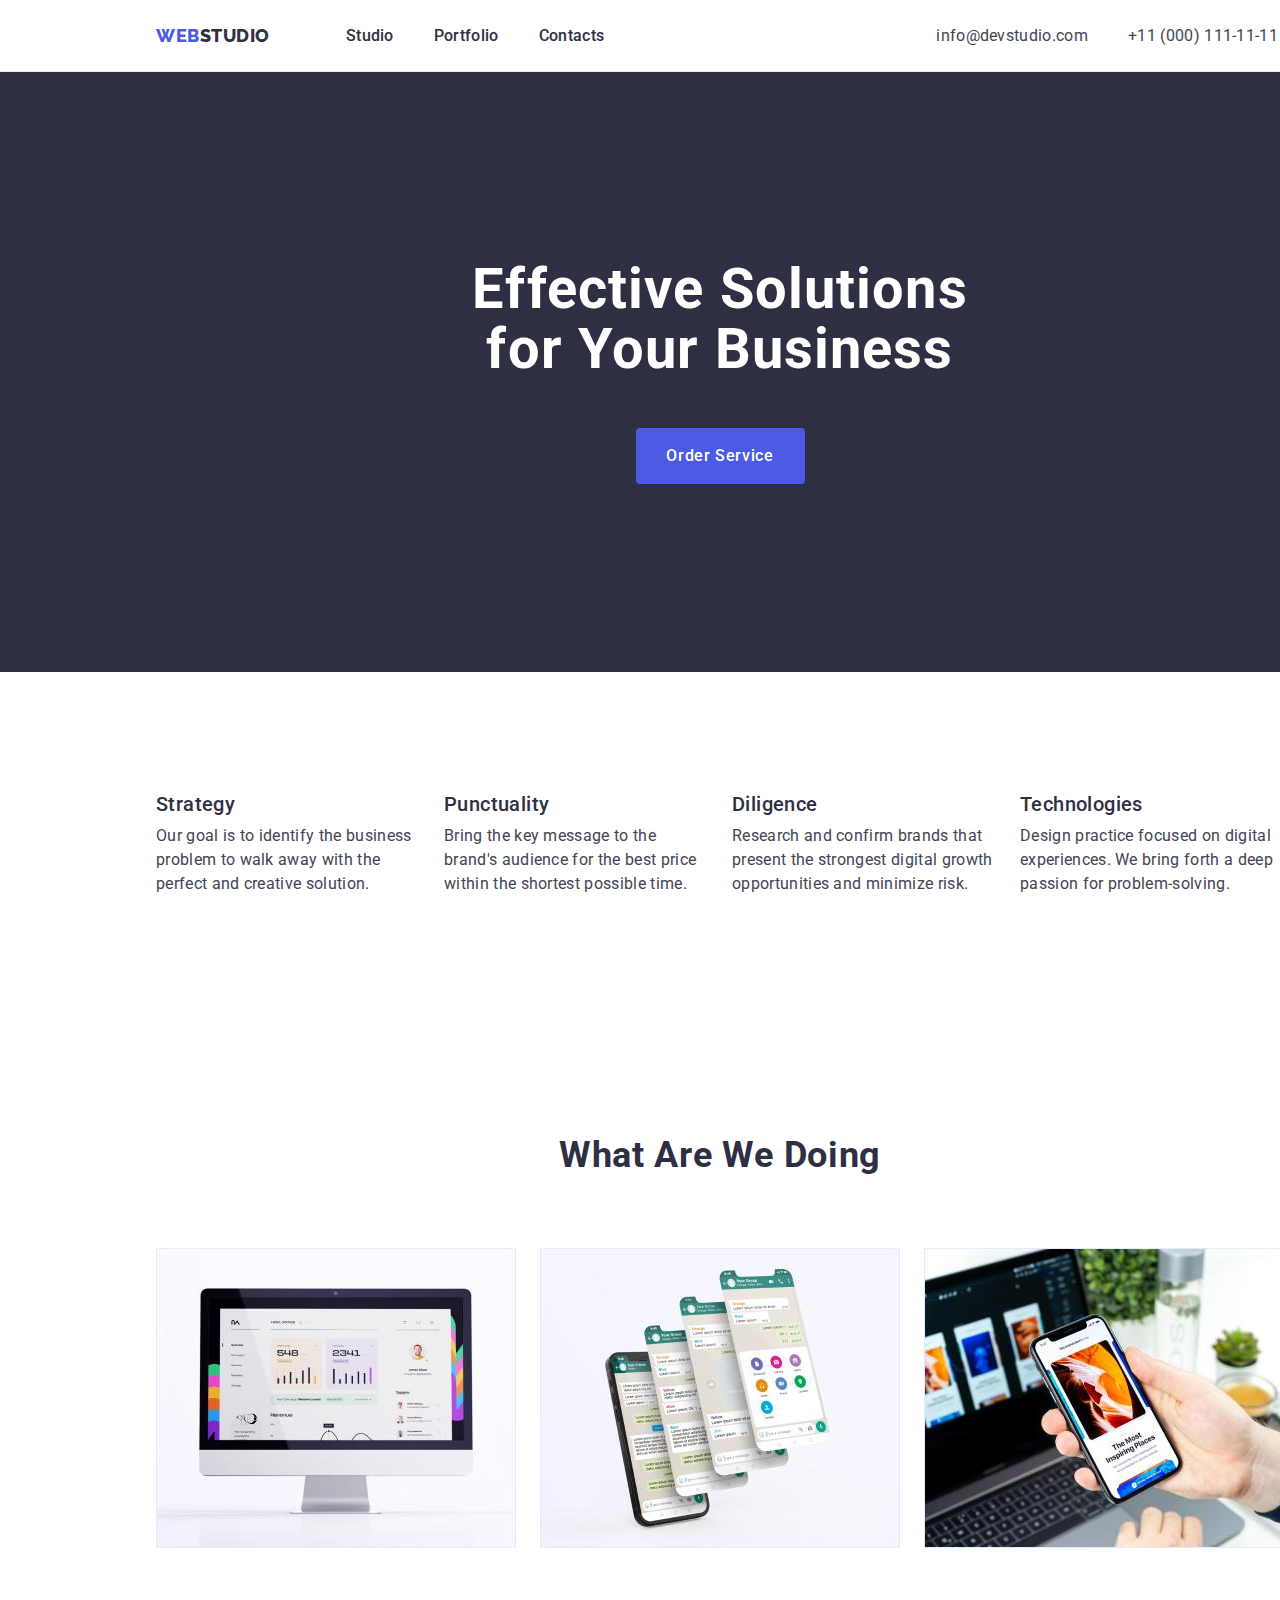
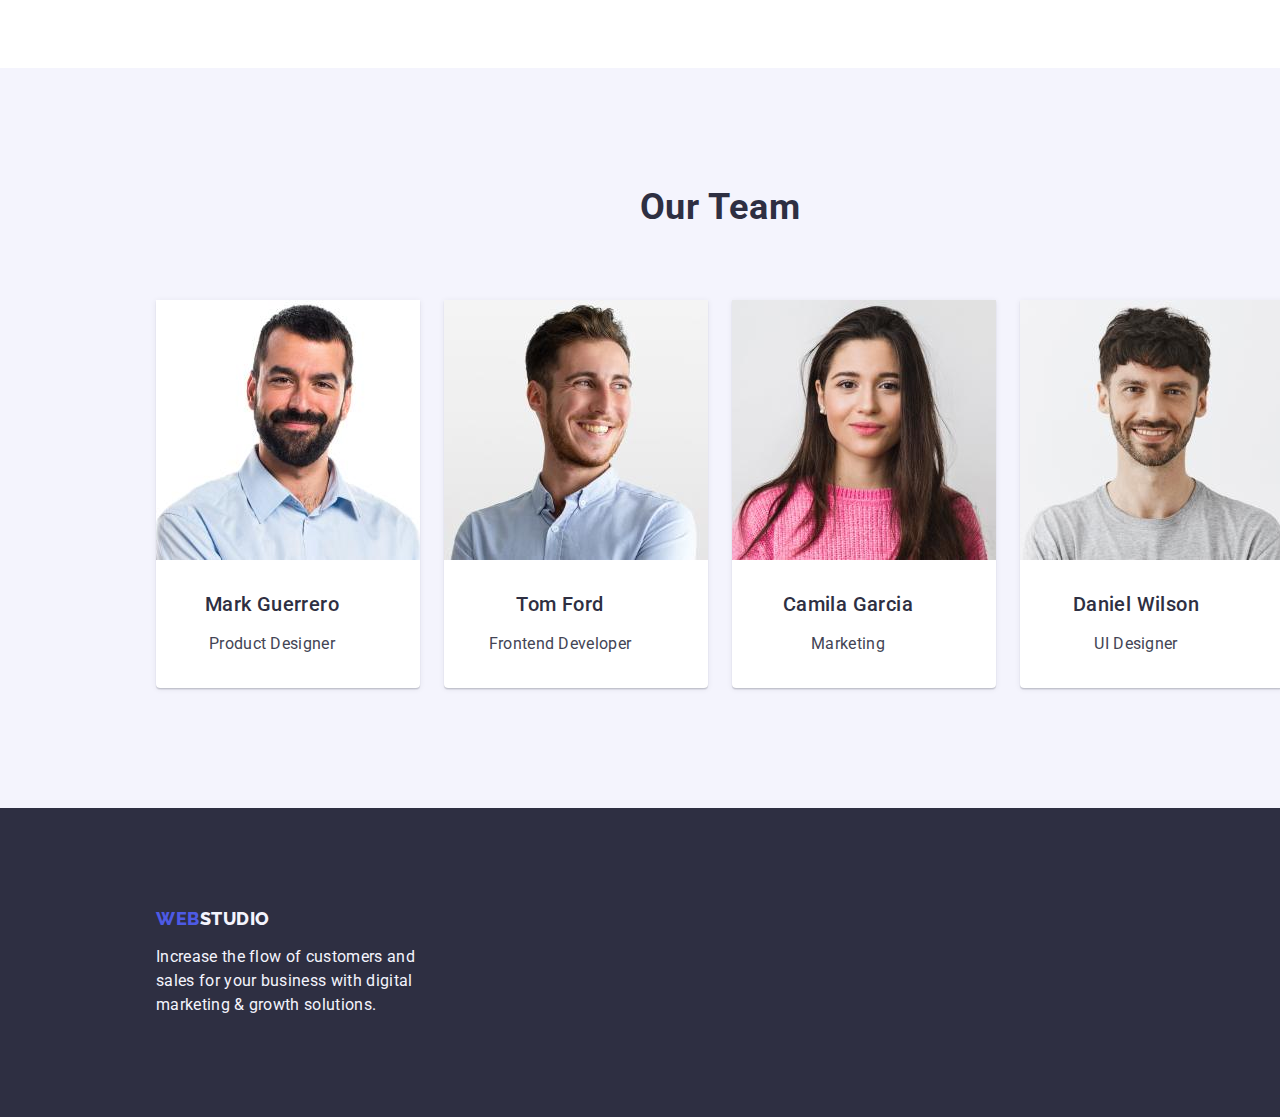
==== commit bd1022f7: "test main p" ====
--- a/index.html
+++ b/index.html
@@ -112,78 +112,89 @@
       <!-- section two about our job -->
       <!-- по поводу альтов у данных изображений возникают сомнения -->
       <section class="section-two">
-        <h2 class="h-two">What are we doing</h2>
-        <ul class="images-list list">
-          <li class="images-work">
-            <img
-              src="./images/desktopapp.jpg"
-              alt="desktop app"
-              width="360"
-              height="300"
-            />
-          </li>
-          <li class="images-work">
-            <img
-              src="./images/mobilesupport.jpg"
-              alt="mobile support"
-              width="360"
-              height="300"
-            />
-          </li>
-          <li class="images-work">
-            <img
-              src="./images/mobileapp.jpg"
-              alt="mobile app"
-              width="360"
-              height="300"
-            />
-          </li>
-        </ul>
+        <div class="do-container container">
+          <h2 class="h-two">What are we doing</h2>
+          <ul class="images-list list">
+            <li class="images-work">
+              <img
+                src="./images/desktopapp.jpg"
+                alt="desktop app"
+                width="360"
+                height="300"
+              />
+            </li>
+            <li class="images-work">
+              <img
+                src="./images/mobilesupport.jpg"
+                alt="mobile support"
+                width="360"
+                height="300"
+              />
+            </li>
+            <li class="images-work">
+              <img
+                src="./images/mobileapp.jpg"
+                alt="mobile app"
+                width="360"
+                height="300"
+              />
+            </li>
+          </ul>
+        </div>
       </section>
 
       <section class="section-employee">
-        <h2 class="h-two">Our Team</h2>
-        <ul class="employee-list list">
-          <li class="employee-card">
-            <img
-              src="./images/employeephoto1.jpg"
-              alt="Mark Guerrero photo"
-              width="264"
-              height="260"
-            />
-            <h3 class="h-three">Mark Guerrero</h3>
-            <p class="goal-p">Product Designer</p>
-          </li>
-          <li class="employee-card">
-            <img
-              src="./images/employeephoto2.jpg"
-              alt="Tom Ford photo"
-              width="264"
-              height="260"
-            />
-            <h3 class="h-three">Tom Ford</h3>
-            <p class="goal-p">Frontend Developer</p>
-          </li>
-          <li class="employee-card">
-            <img
-              src="./images/employeephoto3.jpg"
-              alt="Camila Garcia photo"
-              width="264"
-              height="260"
-            />
-            <h3 class="h-three">Camila Garcia</h3>
-            <p class="goal-p">Marketing</p>
-          </li>
-          <li class="employee-card">
-            <img
-              src="./images/employeephoto4.jpg"
-              alt="Daniel Wilson photo"
-              width="264"
-              height="260"
-            />
-            <h3 class="h-three">Daniel Wilson</h3>
-            <p class="goal-p">UI Designer</p>
-            <!-- <ul class="social-media-list">
+        <div class="employee-container container">
+          <h2 class="h-two">Our Team</h2>
+          <ul class="employee-list list">
+            <li class="employee-card">
+              <img
+                src="./images/employeephoto1.jpg"
+                alt="Mark Guerrero photo"
+                width="264"
+                height="260"
+              />
+              <div class="employee-card-text">
+                <h3 class="h-three">Mark Guerrero</h3>
+                <p class="goal-p">Product Designer</p>
+              </div>
+            </li>
+            <li class="employee-card">
+              <img
+                src="./images/employeephoto2.jpg"
+                alt="Tom Ford photo"
+                width="264"
+                height="260"
+              />
+              <div class="employee-card-text">
+                <h3 class="h-three">Tom Ford</h3>
+                <p class="goal-p">Frontend Developer</p>
+              </div>
+            </li>
+            <li class="employee-card">
+              <img
+                src="./images/employeephoto3.jpg"
+                alt="Camila Garcia photo"
+                width="264"
+                height="260"
+              />
+              <div class="employee-card-text">
+                <h3 class="h-three">Camila Garcia</h3>
+                <p class="goal-p">Marketing</p>
+              </div>
+            </li>
+            <li class="employee-card">
+              <img
+                src="./images/employeephoto4.jpg"
+                alt="Daniel Wilson photo"
+                width="264"
+                height="260"
+              />
+              <div class="employee-card-text">
+                <h3 class="h-three">Daniel Wilson</h3>
+                <p class="goal-p">UI Designer</p>
+              </div>
+              <!-- <ul class="social-media-list">
               <li>
                 <div class="social-meadia-instagram">
                   <a
@@ -225,21 +236,24 @@
                 </div>
               </li>
             </ul> -->
-          </li>
-        </ul>
+            </li>
+          </ul>
+        </div>
       </section>
     </main>
 
     <footer class="footer-main">
-      <a class="footer-logo-main link" href="./index.html"
-        >Web<span class="footer-logo-part">Studio</span></a
-      >
-
-      <p class="footer-text">
-        Increase the flow of customers and <br />
-        sales for your business with digital <br />
-        marketing & growth solutions.
-      </p>
+      <div class="footer-container container">
+        <a class="footer-logo-main link" href="./index.html"
+          >Web<span class="footer-logo-part">Studio</span></a
+        >
+
+        <p class="footer-text">
+          Increase the flow of customers and <br />
+          sales for your business with digital <br />
+          marketing & growth solutions.
+        </p>
+      </div>
     </footer>
     <!-- </div> -->
   </body>
--- a/css/styles.css
+++ b/css/styles.css
@@ -12,6 +12,7 @@
           align-items: center;
   width: 1158px;
   margin: 0 auto;
+  padding: 0 15px;
 }
 
 .header {
@@ -29,7 +30,6 @@
   display: -webkit-box;
   display: -ms-flexbox;
   display: flex;
-  padding: 0 15px;
 }
 .header .header-div .header-nav {
   display: -webkit-box;
@@ -94,9 +94,10 @@
 
 .footer-main {
   background-color: #2e2f42;
-  padding: 0 15px;
+  padding: 100px 0;
 }
 .footer-main .footer-logo-main {
+  display: inline-block;
   color: #4d5ae5;
   font-family: "Raleway", sans-serif;
   font-size: 18px;
@@ -104,11 +105,13 @@
   text-transform: uppercase;
   line-height: 1.17;
   letter-spacing: 0.03em;
+  margin-bottom: 16px;
 }
 .footer-main .footer-logo-main .footer-logo-part {
   color: #f4f4fd;
 }
 .footer-main .footer-text {
+  max-width: 264px;
   font-size: 16px;
   color: #f4f4fd;
   letter-spacing: 0.02em;
@@ -235,17 +238,14 @@
   display: -webkit-box;
   display: -ms-flexbox;
   display: flex;
-  padding: 0 15px;
+  -ms-flex-negative: 0;
+      flex-shrink: 0;
 }
 .our-goal .goal-container .goal-list {
   display: -webkit-box;
   display: -ms-flexbox;
   display: flex;
   gap: 24px;
-  -webkit-box-orient: horizontal;
-  -webkit-box-direction: normal;
-      -ms-flex-direction: row;
-          flex-direction: row;
 }
 .our-goal .goal-container .goal-list .goal-list-li {
   display: -webkit-box;
@@ -259,10 +259,120 @@
   -webkit-box-align: start;
       -ms-flex-align: start;
           align-items: flex-start;
+}
+.our-goal .goal-container .goal-list .goal-list-li .h-three {
+  margin-bottom: 8px;
+}
+.our-goal .goal-container .goal-list .goal-list-li .goal-p {
+  margin: 0;
+  padding: 0;
+}
+
+.section-two {
+  padding: 120px 0;
+}
+.section-two .do-container {
+  display: -webkit-box;
+  display: -ms-flexbox;
+  display: flex;
+  -webkit-box-orient: vertical;
+  -webkit-box-direction: normal;
+      -ms-flex-direction: column;
+          flex-direction: column;
+}
+.section-two .do-container .h-two {
+  margin-bottom: 72px;
+  text-align: center;
+}
+.section-two .do-container .images-list {
+  display: -webkit-box;
+  display: -ms-flexbox;
+  display: flex;
+  gap: 24px;
   -ms-flex-negative: 0;
       flex-shrink: 0;
+}
+.section-two .do-container .images-list .images-work {
+  display: -webkit-inline-box;
+  display: -ms-inline-flexbox;
+  display: inline-flex;
+  width: calc((100% - 48px) / 3);
+  -webkit-box-orient: vertical;
+  -webkit-box-direction: normal;
+      -ms-flex-direction: column;
+          flex-direction: column;
+  -webkit-box-align: start;
+      -ms-flex-align: start;
+          align-items: flex-start;
+}
+
+.section-employee {
+  padding: 120px 0;
+  background: #f4f4fd;
+}
+.section-employee .employee-container {
+  display: -webkit-box;
+  display: -ms-flexbox;
+  display: flex;
+  -webkit-box-orient: vertical;
+  -webkit-box-direction: normal;
+      -ms-flex-direction: column;
+          flex-direction: column;
+}
+.section-employee .employee-container .h-two {
+  margin-bottom: 72px;
+  text-align: center;
+}
+.section-employee .employee-container .employee-list {
+  display: -webkit-box;
+  display: -ms-flexbox;
+  display: flex;
   gap: 24px;
-}
-.our-goal .goal-container .goal-list .goal-list-li .goal-p {
-  margin-top: 8px;
+  -ms-flex-negative: 0;
+      flex-shrink: 0;
+}
+.section-employee .employee-container .employee-list .employee-card {
+  display: -webkit-inline-box;
+  display: -ms-inline-flexbox;
+  display: inline-flex;
+  width: calc((100% - 72px) / 4);
+  -webkit-box-orient: vertical;
+  -webkit-box-direction: normal;
+      -ms-flex-direction: column;
+          flex-direction: column;
+  -webkit-box-align: start;
+      -ms-flex-align: start;
+          align-items: flex-start;
+  -webkit-box-pack: center;
+      -ms-flex-pack: center;
+          justify-content: center;
+  border-radius: 0px 0px 4px 4px;
+  background: var(--white, #fff);
+  -webkit-box-shadow: 0px 2px 1px 0px rgba(46, 47, 66, 0.08), 0px 1px 1px 0px rgba(46, 47, 66, 0.16), 0px 1px 6px 0px rgba(46, 47, 66, 0.08);
+          box-shadow: 0px 2px 1px 0px rgba(46, 47, 66, 0.08), 0px 1px 1px 0px rgba(46, 47, 66, 0.16), 0px 1px 6px 0px rgba(46, 47, 66, 0.08);
+}
+.section-employee .employee-container .employee-list .employee-card .employee-card-text {
+  display: -webkit-box;
+  display: -ms-flexbox;
+  display: flex;
+  width: 232px;
+  -webkit-box-orient: vertical;
+  -webkit-box-direction: normal;
+      -ms-flex-direction: column;
+          flex-direction: column;
+  -webkit-box-pack: center;
+      -ms-flex-pack: center;
+          justify-content: center;
+  -webkit-box-align: center;
+      -ms-flex-align: center;
+          align-items: center;
+  gap: 8px;
+  padding: 32px 16px;
+}
+.section-employee .employee-container .employee-list .employee-card .employee-card-text .h-three {
+  text-align: center;
+  margin-bottom: 8px;
+}
+.section-employee .employee-container .employee-list .employee-card .employee-card-text .goal-p {
+  text-align: center;
 }/*# sourceMappingURL=styles.css.map */